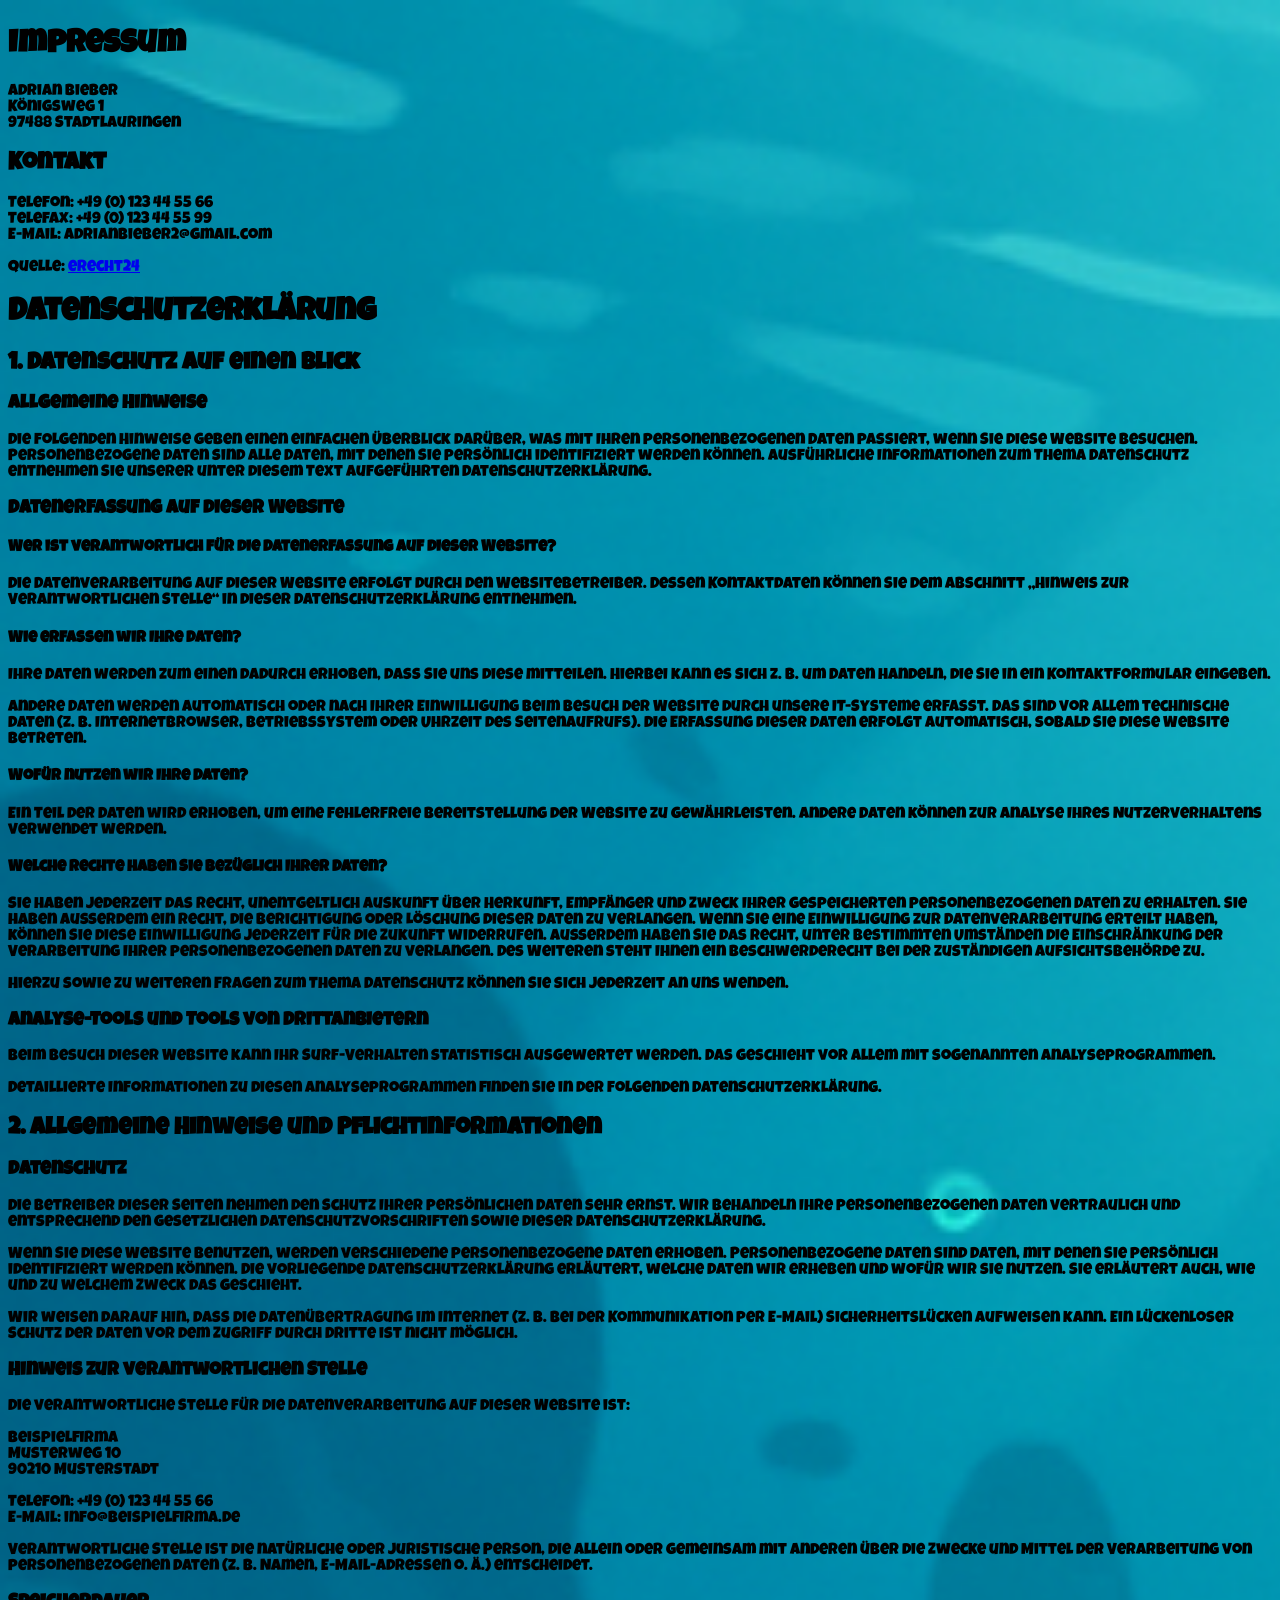
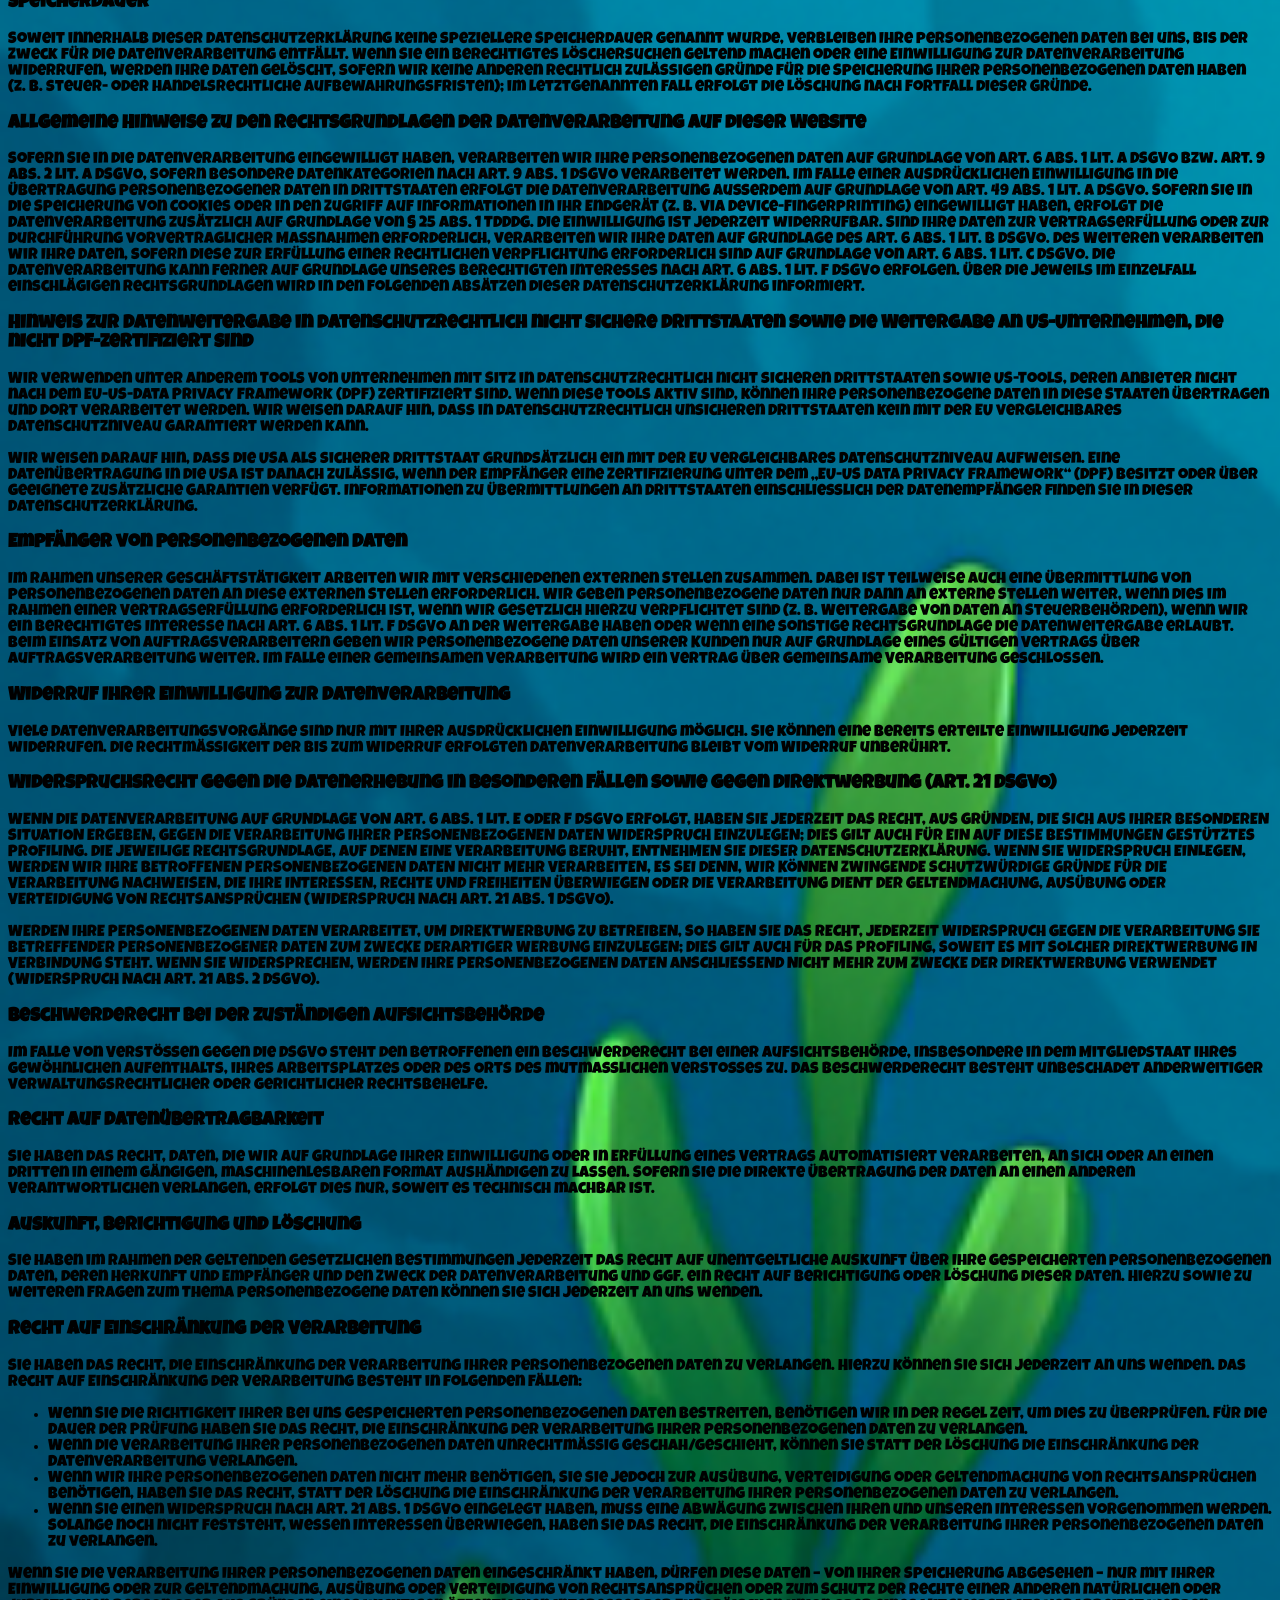
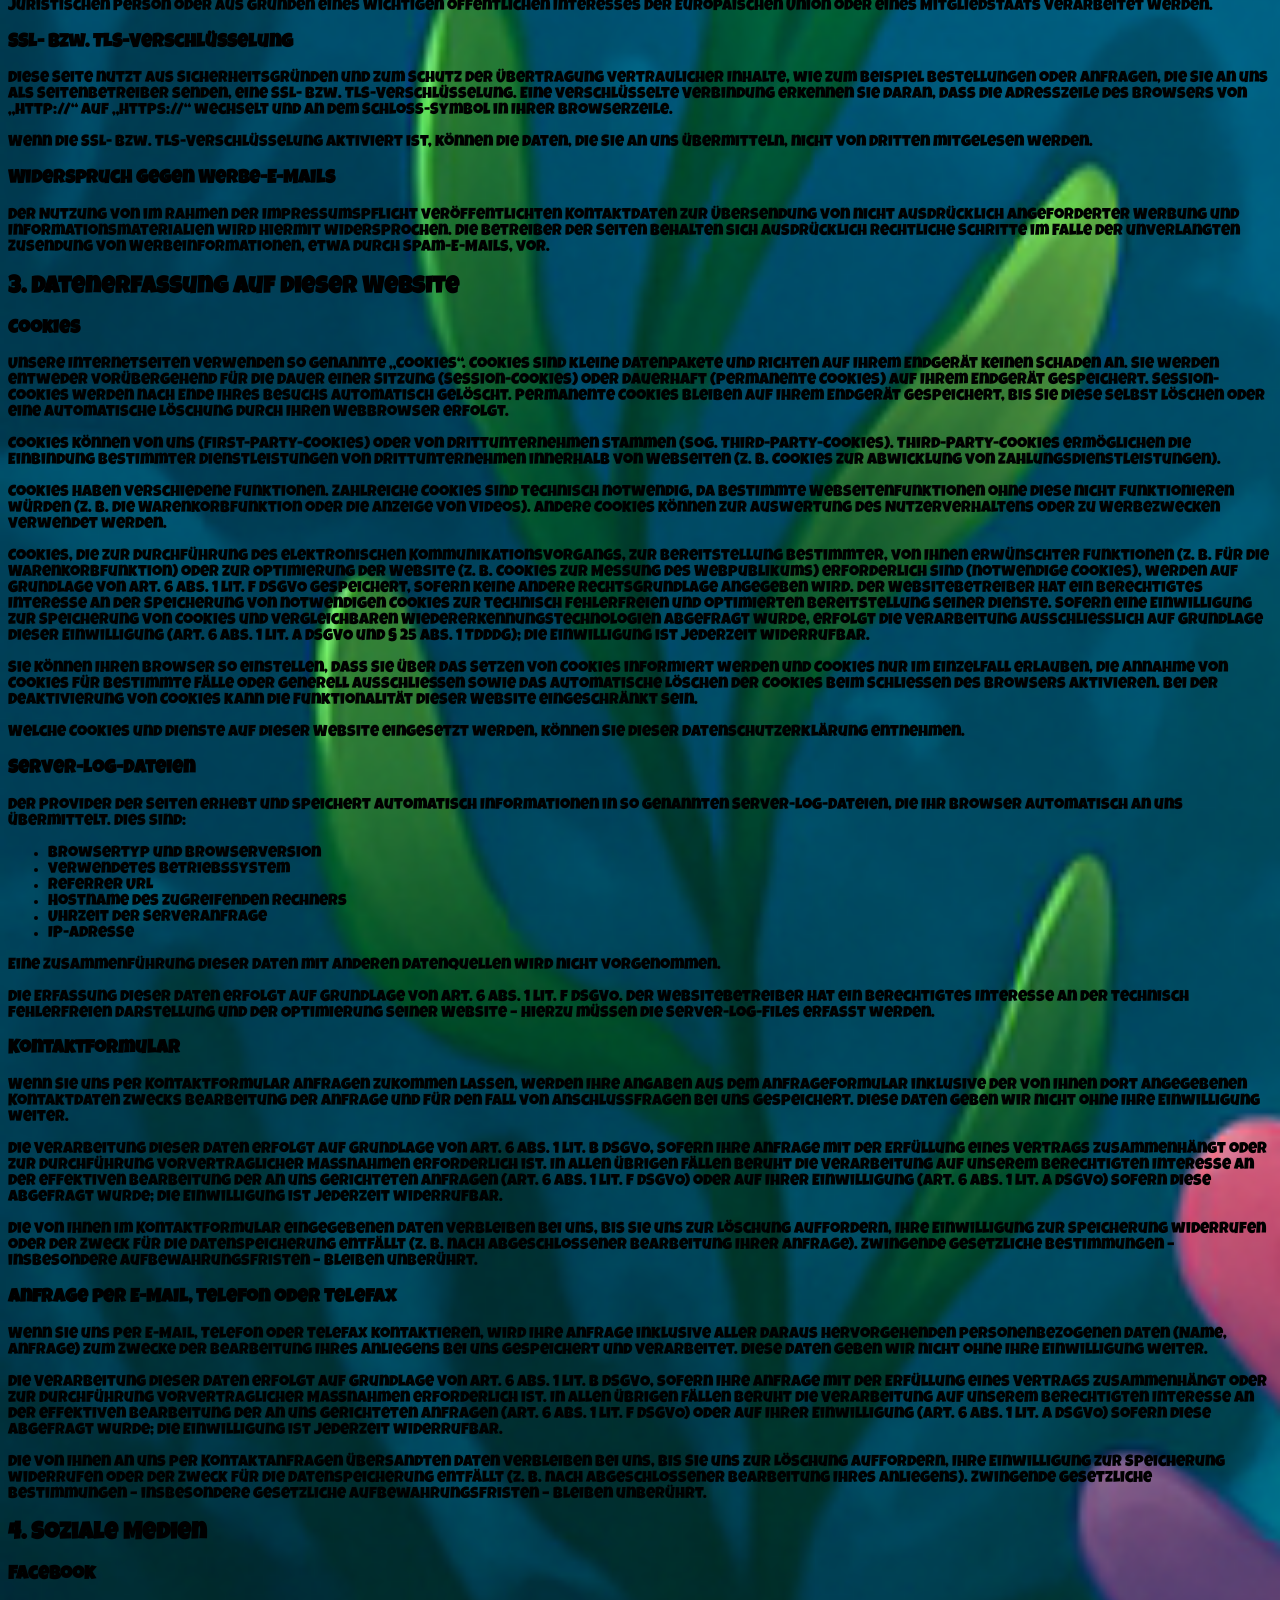
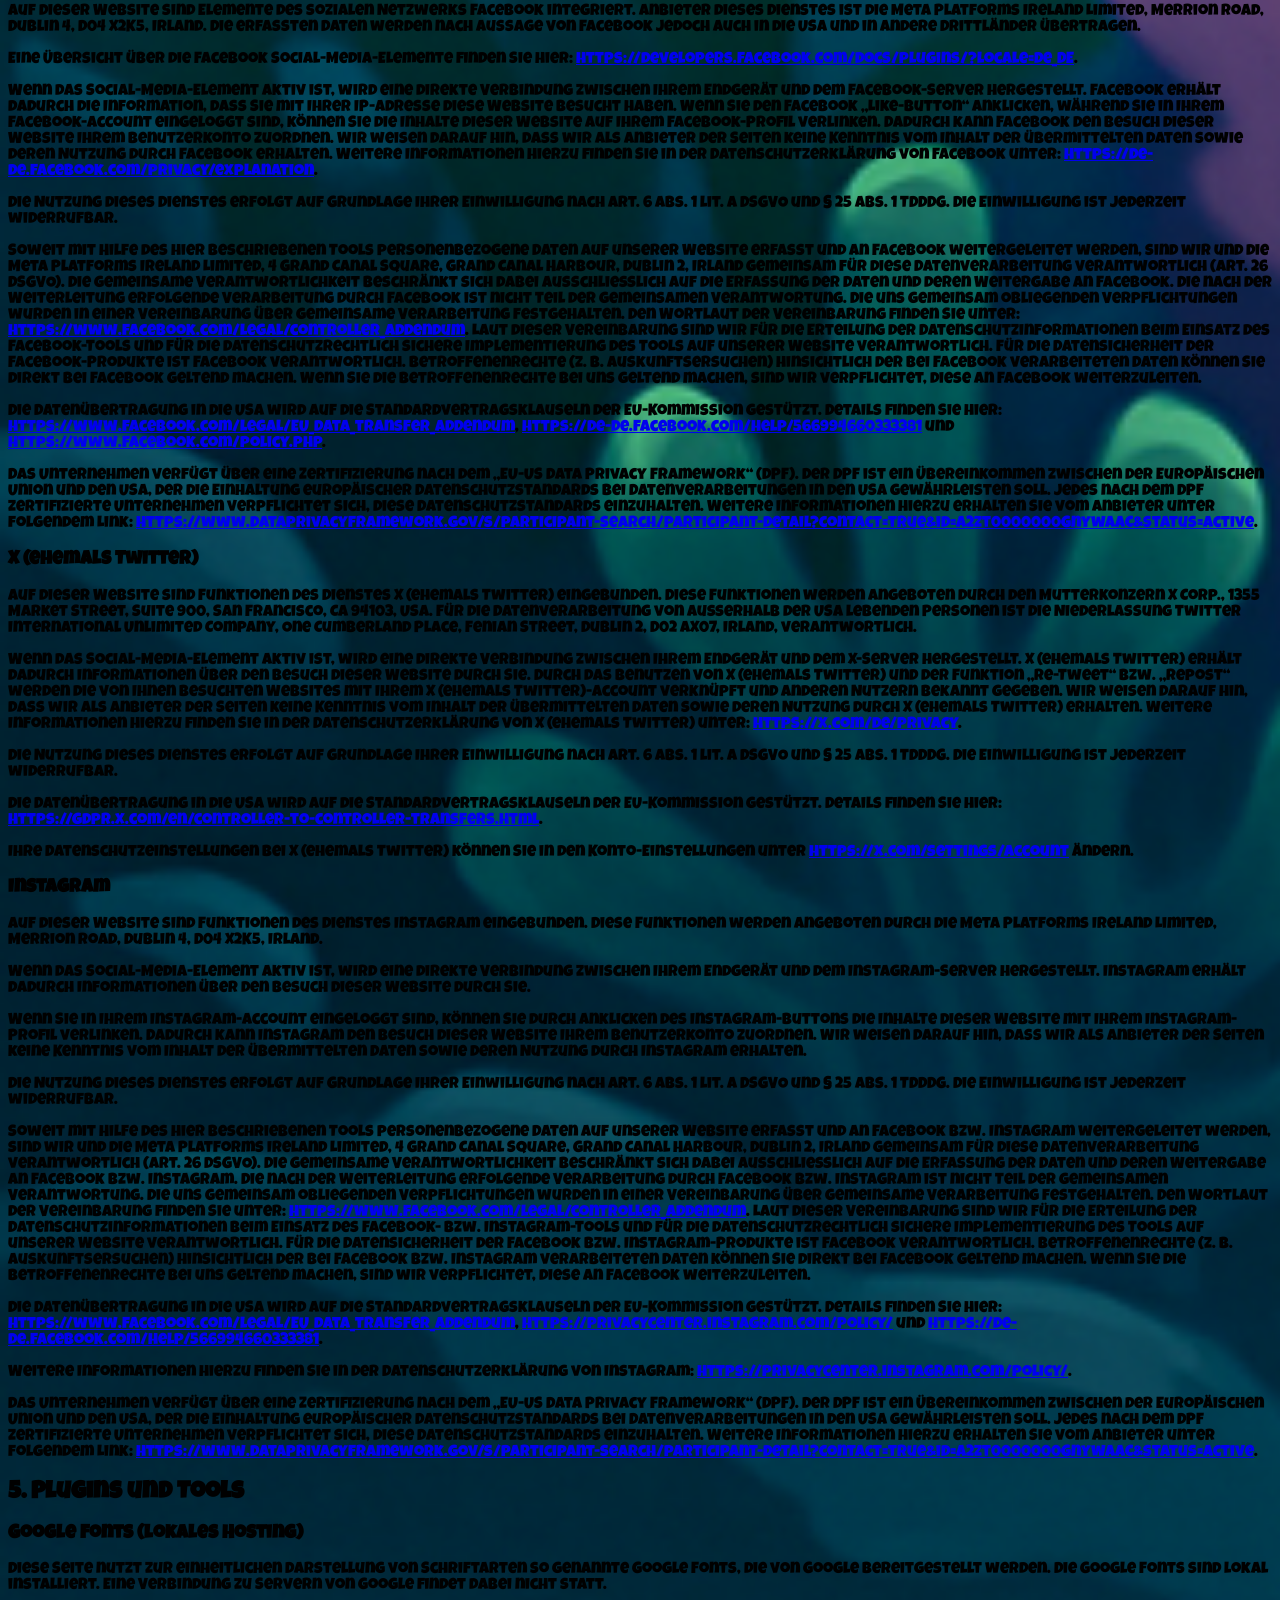
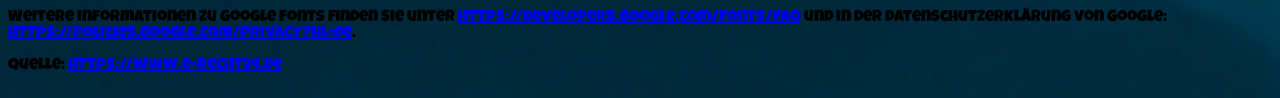
==== impressum.html @ 529569bd "Impressum" ====
<!DOCTYPE html>
<html lang="en">
<head>
    <link rel="stylesheet" href="style.css">
    <meta charset="UTF-8">
    <meta name="viewport" content="width=device-width, initial-scale=1.0">
    <title>Impressum</title>
</head>
<body>
    <main>

        <h1>Impressum</h1>
    
        <p>Adrian Bieber<br />
        Königsweg 1<br />
        97488 Stadtlauringen</p>
        
        <h2>Kontakt</h2>
        <p>Telefon: +49 (0) 123 44 55 66<br />
        Telefax: +49 (0) 123 44 55 99<br />
        E-Mail: adrianbieber2@gmail.com</p>
        
        <p>Quelle: <a href="https://www.e-recht24.de">eRecht24</a></p>
        
        
        <h1 id="Datenschutz">Datenschutz&shy;erkl&auml;rung</h1>
        <h2>1. Datenschutz auf einen Blick</h2>
        <h3>Allgemeine Hinweise</h3> <p>Die folgenden Hinweise geben einen einfachen &Uuml;berblick dar&uuml;ber, was mit Ihren personenbezogenen Daten passiert, wenn Sie diese Website besuchen. Personenbezogene Daten sind alle Daten, mit denen Sie pers&ouml;nlich identifiziert werden k&ouml;nnen. Ausf&uuml;hrliche Informationen zum Thema Datenschutz entnehmen Sie unserer unter diesem Text aufgef&uuml;hrten Datenschutzerkl&auml;rung.</p>
        <h3>Datenerfassung auf dieser Website</h3> <h4>Wer ist verantwortlich f&uuml;r die Datenerfassung auf dieser Website?</h4> <p>Die Datenverarbeitung auf dieser Website erfolgt durch den Websitebetreiber. Dessen Kontaktdaten k&ouml;nnen Sie dem Abschnitt &bdquo;Hinweis zur Verantwortlichen Stelle&ldquo; in dieser Datenschutzerkl&auml;rung entnehmen.</p> <h4>Wie erfassen wir Ihre Daten?</h4> <p>Ihre Daten werden zum einen dadurch erhoben, dass Sie uns diese mitteilen. Hierbei kann es sich z.&nbsp;B. um Daten handeln, die Sie in ein Kontaktformular eingeben.</p> <p>Andere Daten werden automatisch oder nach Ihrer Einwilligung beim Besuch der Website durch unsere IT-Systeme erfasst. Das sind vor allem technische Daten (z.&nbsp;B. Internetbrowser, Betriebssystem oder Uhrzeit des Seitenaufrufs). Die Erfassung dieser Daten erfolgt automatisch, sobald Sie diese Website betreten.</p> <h4>Wof&uuml;r nutzen wir Ihre Daten?</h4> <p>Ein Teil der Daten wird erhoben, um eine fehlerfreie Bereitstellung der Website zu gew&auml;hrleisten. Andere Daten k&ouml;nnen zur Analyse Ihres Nutzerverhaltens verwendet werden.</p> <h4>Welche Rechte haben Sie bez&uuml;glich Ihrer Daten?</h4> <p>Sie haben jederzeit das Recht, unentgeltlich Auskunft &uuml;ber Herkunft, Empf&auml;nger und Zweck Ihrer gespeicherten personenbezogenen Daten zu erhalten. Sie haben au&szlig;erdem ein Recht, die Berichtigung oder L&ouml;schung dieser Daten zu verlangen. Wenn Sie eine Einwilligung zur Datenverarbeitung erteilt haben, k&ouml;nnen Sie diese Einwilligung jederzeit f&uuml;r die Zukunft widerrufen. Au&szlig;erdem haben Sie das Recht, unter bestimmten Umst&auml;nden die Einschr&auml;nkung der Verarbeitung Ihrer personenbezogenen Daten zu verlangen. Des Weiteren steht Ihnen ein Beschwerderecht bei der zust&auml;ndigen Aufsichtsbeh&ouml;rde zu.</p> <p>Hierzu sowie zu weiteren Fragen zum Thema Datenschutz k&ouml;nnen Sie sich jederzeit an uns wenden.</p>
        <h3>Analyse-Tools und Tools von Dritt&shy;anbietern</h3> <p>Beim Besuch dieser Website kann Ihr Surf-Verhalten statistisch ausgewertet werden. Das geschieht vor allem mit sogenannten Analyseprogrammen.</p> <p>Detaillierte Informationen zu diesen Analyseprogrammen finden Sie in der folgenden Datenschutzerkl&auml;rung.</p>
        <h2>2. Allgemeine Hinweise und Pflicht&shy;informationen</h2>
        <h3>Datenschutz</h3> <p>Die Betreiber dieser Seiten nehmen den Schutz Ihrer pers&ouml;nlichen Daten sehr ernst. Wir behandeln Ihre personenbezogenen Daten vertraulich und entsprechend den gesetzlichen Datenschutzvorschriften sowie dieser Datenschutzerkl&auml;rung.</p> <p>Wenn Sie diese Website benutzen, werden verschiedene personenbezogene Daten erhoben. Personenbezogene Daten sind Daten, mit denen Sie pers&ouml;nlich identifiziert werden k&ouml;nnen. Die vorliegende Datenschutzerkl&auml;rung erl&auml;utert, welche Daten wir erheben und wof&uuml;r wir sie nutzen. Sie erl&auml;utert auch, wie und zu welchem Zweck das geschieht.</p> <p>Wir weisen darauf hin, dass die Daten&uuml;bertragung im Internet (z.&nbsp;B. bei der Kommunikation per E-Mail) Sicherheitsl&uuml;cken aufweisen kann. Ein l&uuml;ckenloser Schutz der Daten vor dem Zugriff durch Dritte ist nicht m&ouml;glich.</p>
        <h3>Hinweis zur verantwortlichen Stelle</h3> <p>Die verantwortliche Stelle f&uuml;r die Datenverarbeitung auf dieser Website ist:</p> <p>Beispielfirma<br />
        Musterweg 10<br />
        90210 Musterstadt</p>
        
        <p>Telefon: +49 (0) 123 44 55 66<br />
        E-Mail: info@beispielfirma.de</p>
         <p>Verantwortliche Stelle ist die nat&uuml;rliche oder juristische Person, die allein oder gemeinsam mit anderen &uuml;ber die Zwecke und Mittel der Verarbeitung von personenbezogenen Daten (z.&nbsp;B. Namen, E-Mail-Adressen o. &Auml;.) entscheidet.</p>
        
        <h3>Speicherdauer</h3> <p>Soweit innerhalb dieser Datenschutzerkl&auml;rung keine speziellere Speicherdauer genannt wurde, verbleiben Ihre personenbezogenen Daten bei uns, bis der Zweck f&uuml;r die Datenverarbeitung entf&auml;llt. Wenn Sie ein berechtigtes L&ouml;schersuchen geltend machen oder eine Einwilligung zur Datenverarbeitung widerrufen, werden Ihre Daten gel&ouml;scht, sofern wir keine anderen rechtlich zul&auml;ssigen Gr&uuml;nde f&uuml;r die Speicherung Ihrer personenbezogenen Daten haben (z.&nbsp;B. steuer- oder handelsrechtliche Aufbewahrungsfristen); im letztgenannten Fall erfolgt die L&ouml;schung nach Fortfall dieser Gr&uuml;nde.</p>
        <h3>Allgemeine Hinweise zu den Rechtsgrundlagen der Datenverarbeitung auf dieser Website</h3> <p>Sofern Sie in die Datenverarbeitung eingewilligt haben, verarbeiten wir Ihre personenbezogenen Daten auf Grundlage von Art. 6 Abs. 1 lit. a DSGVO bzw. Art. 9 Abs. 2 lit. a DSGVO, sofern besondere Datenkategorien nach Art. 9 Abs. 1 DSGVO verarbeitet werden. Im Falle einer ausdr&uuml;cklichen Einwilligung in die &Uuml;bertragung personenbezogener Daten in Drittstaaten erfolgt die Datenverarbeitung au&szlig;erdem auf Grundlage von Art. 49 Abs. 1 lit. a DSGVO. Sofern Sie in die Speicherung von Cookies oder in den Zugriff auf Informationen in Ihr Endger&auml;t (z.&nbsp;B. via Device-Fingerprinting) eingewilligt haben, erfolgt die Datenverarbeitung zus&auml;tzlich auf Grundlage von &sect; 25 Abs. 1 TDDDG. Die Einwilligung ist jederzeit widerrufbar. Sind Ihre Daten zur Vertragserf&uuml;llung oder zur Durchf&uuml;hrung vorvertraglicher Ma&szlig;nahmen erforderlich, verarbeiten wir Ihre Daten auf Grundlage des Art. 6 Abs. 1 lit. b DSGVO. Des Weiteren verarbeiten wir Ihre Daten, sofern diese zur Erf&uuml;llung einer rechtlichen Verpflichtung erforderlich sind auf Grundlage von Art. 6 Abs. 1 lit. c DSGVO. Die Datenverarbeitung kann ferner auf Grundlage unseres berechtigten Interesses nach Art. 6 Abs. 1 lit. f DSGVO erfolgen. &Uuml;ber die jeweils im Einzelfall einschl&auml;gigen Rechtsgrundlagen wird in den folgenden Abs&auml;tzen dieser Datenschutzerkl&auml;rung informiert.</p>
        <h3>Hinweis zur Datenweitergabe in datenschutzrechtlich nicht sichere Drittstaaten sowie die Weitergabe an US-Unternehmen, die nicht DPF-zertifiziert sind</h3> <p>Wir verwenden unter anderem Tools von Unternehmen mit Sitz in datenschutzrechtlich nicht sicheren Drittstaaten sowie US-Tools, deren Anbieter nicht nach dem EU-US-Data Privacy Framework (DPF) zertifiziert sind. Wenn diese Tools aktiv sind, k&ouml;nnen Ihre personenbezogene Daten in diese Staaten &uuml;bertragen und dort verarbeitet werden. Wir weisen darauf hin, dass in datenschutzrechtlich unsicheren Drittstaaten kein mit der EU vergleichbares Datenschutzniveau garantiert werden kann.</p> <p>Wir weisen darauf hin, dass die USA als sicherer Drittstaat grunds&auml;tzlich ein mit der EU vergleichbares Datenschutzniveau aufweisen. Eine Daten&uuml;bertragung in die USA ist danach zul&auml;ssig, wenn der Empf&auml;nger eine Zertifizierung unter dem &bdquo;EU-US Data Privacy Framework&ldquo; (DPF) besitzt oder &uuml;ber geeignete zus&auml;tzliche Garantien verf&uuml;gt. Informationen zu &Uuml;bermittlungen an Drittstaaten einschlie&szlig;lich der Datenempf&auml;nger finden Sie in dieser Datenschutzerkl&auml;rung.</p><h3>Empfänger von personenbezogenen Daten</h3> <p>Im Rahmen unserer Gesch&auml;ftst&auml;tigkeit arbeiten wir mit verschiedenen externen Stellen zusammen. Dabei ist teilweise auch eine &Uuml;bermittlung von personenbezogenen Daten an diese externen Stellen erforderlich. Wir geben personenbezogene Daten nur dann an externe Stellen weiter, wenn dies im Rahmen einer Vertragserf&uuml;llung erforderlich ist, wenn wir gesetzlich hierzu verpflichtet sind (z.&nbsp;B. Weitergabe von Daten an Steuerbeh&ouml;rden), wenn wir ein berechtigtes Interesse nach Art. 6 Abs. 1 lit. f DSGVO an der Weitergabe haben oder wenn eine sonstige Rechtsgrundlage die Datenweitergabe erlaubt. Beim Einsatz von Auftragsverarbeitern geben wir personenbezogene Daten unserer Kunden nur auf Grundlage eines g&uuml;ltigen Vertrags &uuml;ber Auftragsverarbeitung weiter. Im Falle einer gemeinsamen Verarbeitung wird ein Vertrag &uuml;ber gemeinsame Verarbeitung geschlossen.</p>
        <h3>Widerruf Ihrer Einwilligung zur Datenverarbeitung</h3> <p>Viele Datenverarbeitungsvorg&auml;nge sind nur mit Ihrer ausdr&uuml;cklichen Einwilligung m&ouml;glich. Sie k&ouml;nnen eine bereits erteilte Einwilligung jederzeit widerrufen. Die Rechtm&auml;&szlig;igkeit der bis zum Widerruf erfolgten Datenverarbeitung bleibt vom Widerruf unber&uuml;hrt.</p>
        <h3>Widerspruchsrecht gegen die Datenerhebung in besonderen F&auml;llen sowie gegen Direktwerbung (Art. 21 DSGVO)</h3> <p>WENN DIE DATENVERARBEITUNG AUF GRUNDLAGE VON ART. 6 ABS. 1 LIT. E ODER F DSGVO ERFOLGT, HABEN SIE JEDERZEIT DAS RECHT, AUS GR&Uuml;NDEN, DIE SICH AUS IHRER BESONDEREN SITUATION ERGEBEN, GEGEN DIE VERARBEITUNG IHRER PERSONENBEZOGENEN DATEN WIDERSPRUCH EINZULEGEN; DIES GILT AUCH F&Uuml;R EIN AUF DIESE BESTIMMUNGEN GEST&Uuml;TZTES PROFILING. DIE JEWEILIGE RECHTSGRUNDLAGE, AUF DENEN EINE VERARBEITUNG BERUHT, ENTNEHMEN SIE DIESER DATENSCHUTZERKL&Auml;RUNG. WENN SIE WIDERSPRUCH EINLEGEN, WERDEN WIR IHRE BETROFFENEN PERSONENBEZOGENEN DATEN NICHT MEHR VERARBEITEN, ES SEI DENN, WIR K&Ouml;NNEN ZWINGENDE SCHUTZW&Uuml;RDIGE GR&Uuml;NDE F&Uuml;R DIE VERARBEITUNG NACHWEISEN, DIE IHRE INTERESSEN, RECHTE UND FREIHEITEN &Uuml;BERWIEGEN ODER DIE VERARBEITUNG DIENT DER GELTENDMACHUNG, AUS&Uuml;BUNG ODER VERTEIDIGUNG VON RECHTSANSPR&Uuml;CHEN (WIDERSPRUCH NACH ART. 21 ABS. 1 DSGVO).</p> <p>WERDEN IHRE PERSONENBEZOGENEN DATEN VERARBEITET, UM DIREKTWERBUNG ZU BETREIBEN, SO HABEN SIE DAS RECHT, JEDERZEIT WIDERSPRUCH GEGEN DIE VERARBEITUNG SIE BETREFFENDER PERSONENBEZOGENER DATEN ZUM ZWECKE DERARTIGER WERBUNG EINZULEGEN; DIES GILT AUCH F&Uuml;R DAS PROFILING, SOWEIT ES MIT SOLCHER DIREKTWERBUNG IN VERBINDUNG STEHT. WENN SIE WIDERSPRECHEN, WERDEN IHRE PERSONENBEZOGENEN DATEN ANSCHLIESSEND NICHT MEHR ZUM ZWECKE DER DIREKTWERBUNG VERWENDET (WIDERSPRUCH NACH ART. 21 ABS. 2 DSGVO).</p>
        <h3>Beschwerde&shy;recht bei der zust&auml;ndigen Aufsichts&shy;beh&ouml;rde</h3> <p>Im Falle von Verst&ouml;&szlig;en gegen die DSGVO steht den Betroffenen ein Beschwerderecht bei einer Aufsichtsbeh&ouml;rde, insbesondere in dem Mitgliedstaat ihres gew&ouml;hnlichen Aufenthalts, ihres Arbeitsplatzes oder des Orts des mutma&szlig;lichen Versto&szlig;es zu. Das Beschwerderecht besteht unbeschadet anderweitiger verwaltungsrechtlicher oder gerichtlicher Rechtsbehelfe.</p>
        <h3>Recht auf Daten&shy;&uuml;bertrag&shy;barkeit</h3> <p>Sie haben das Recht, Daten, die wir auf Grundlage Ihrer Einwilligung oder in Erf&uuml;llung eines Vertrags automatisiert verarbeiten, an sich oder an einen Dritten in einem g&auml;ngigen, maschinenlesbaren Format aush&auml;ndigen zu lassen. Sofern Sie die direkte &Uuml;bertragung der Daten an einen anderen Verantwortlichen verlangen, erfolgt dies nur, soweit es technisch machbar ist.</p>
        <h3>Auskunft, Berichtigung und L&ouml;schung</h3> <p>Sie haben im Rahmen der geltenden gesetzlichen Bestimmungen jederzeit das Recht auf unentgeltliche Auskunft &uuml;ber Ihre gespeicherten personenbezogenen Daten, deren Herkunft und Empf&auml;nger und den Zweck der Datenverarbeitung und ggf. ein Recht auf Berichtigung oder L&ouml;schung dieser Daten. Hierzu sowie zu weiteren Fragen zum Thema personenbezogene Daten k&ouml;nnen Sie sich jederzeit an uns wenden.</p>
        <h3>Recht auf Einschr&auml;nkung der Verarbeitung</h3> <p>Sie haben das Recht, die Einschr&auml;nkung der Verarbeitung Ihrer personenbezogenen Daten zu verlangen. Hierzu k&ouml;nnen Sie sich jederzeit an uns wenden. Das Recht auf Einschr&auml;nkung der Verarbeitung besteht in folgenden F&auml;llen:</p> <ul> <li>Wenn Sie die Richtigkeit Ihrer bei uns gespeicherten personenbezogenen Daten bestreiten, ben&ouml;tigen wir in der Regel Zeit, um dies zu &uuml;berpr&uuml;fen. F&uuml;r die Dauer der Pr&uuml;fung haben Sie das Recht, die Einschr&auml;nkung der Verarbeitung Ihrer personenbezogenen Daten zu verlangen.</li> <li>Wenn die Verarbeitung Ihrer personenbezogenen Daten unrechtm&auml;&szlig;ig geschah/geschieht, k&ouml;nnen Sie statt der L&ouml;schung die Einschr&auml;nkung der Datenverarbeitung verlangen.</li> <li>Wenn wir Ihre personenbezogenen Daten nicht mehr ben&ouml;tigen, Sie sie jedoch zur Aus&uuml;bung, Verteidigung oder Geltendmachung von Rechtsanspr&uuml;chen ben&ouml;tigen, haben Sie das Recht, statt der L&ouml;schung die Einschr&auml;nkung der Verarbeitung Ihrer personenbezogenen Daten zu verlangen.</li> <li>Wenn Sie einen Widerspruch nach Art. 21 Abs. 1 DSGVO eingelegt haben, muss eine Abw&auml;gung zwischen Ihren und unseren Interessen vorgenommen werden. Solange noch nicht feststeht, wessen Interessen &uuml;berwiegen, haben Sie das Recht, die Einschr&auml;nkung der Verarbeitung Ihrer personenbezogenen Daten zu verlangen.</li> </ul> <p>Wenn Sie die Verarbeitung Ihrer personenbezogenen Daten eingeschr&auml;nkt haben, d&uuml;rfen diese Daten &ndash; von ihrer Speicherung abgesehen &ndash; nur mit Ihrer Einwilligung oder zur Geltendmachung, Aus&uuml;bung oder Verteidigung von Rechtsanspr&uuml;chen oder zum Schutz der Rechte einer anderen nat&uuml;rlichen oder juristischen Person oder aus Gr&uuml;nden eines wichtigen &ouml;ffentlichen Interesses der Europ&auml;ischen Union oder eines Mitgliedstaats verarbeitet werden.</p>
        <h3>SSL- bzw. TLS-Verschl&uuml;sselung</h3> <p>Diese Seite nutzt aus Sicherheitsgr&uuml;nden und zum Schutz der &Uuml;bertragung vertraulicher Inhalte, wie zum Beispiel Bestellungen oder Anfragen, die Sie an uns als Seitenbetreiber senden, eine SSL- bzw. TLS-Verschl&uuml;sselung. Eine verschl&uuml;sselte Verbindung erkennen Sie daran, dass die Adresszeile des Browsers von &bdquo;http://&ldquo; auf &bdquo;https://&ldquo; wechselt und an dem Schloss-Symbol in Ihrer Browserzeile.</p> <p>Wenn die SSL- bzw. TLS-Verschl&uuml;sselung aktiviert ist, k&ouml;nnen die Daten, die Sie an uns &uuml;bermitteln, nicht von Dritten mitgelesen werden.</p>
        <h3>Widerspruch gegen Werbe-E-Mails</h3> <p>Der Nutzung von im Rahmen der Impressumspflicht ver&ouml;ffentlichten Kontaktdaten zur &Uuml;bersendung von nicht ausdr&uuml;cklich angeforderter Werbung und Informationsmaterialien wird hiermit widersprochen. Die Betreiber der Seiten behalten sich ausdr&uuml;cklich rechtliche Schritte im Falle der unverlangten Zusendung von Werbeinformationen, etwa durch Spam-E-Mails, vor.</p>
        <h2>3. Datenerfassung auf dieser Website</h2>
        <h3>Cookies</h3> <p>Unsere Internetseiten verwenden so genannte &bdquo;Cookies&ldquo;. Cookies sind kleine Datenpakete und richten auf Ihrem Endger&auml;t keinen Schaden an. Sie werden entweder vor&uuml;bergehend f&uuml;r die Dauer einer Sitzung (Session-Cookies) oder dauerhaft (permanente Cookies) auf Ihrem Endger&auml;t gespeichert. Session-Cookies werden nach Ende Ihres Besuchs automatisch gel&ouml;scht. Permanente Cookies bleiben auf Ihrem Endger&auml;t gespeichert, bis Sie diese selbst l&ouml;schen oder eine automatische L&ouml;schung durch Ihren Webbrowser erfolgt.</p> <p>Cookies k&ouml;nnen von uns (First-Party-Cookies) oder von Drittunternehmen stammen (sog. Third-Party-Cookies). Third-Party-Cookies erm&ouml;glichen die Einbindung bestimmter Dienstleistungen von Drittunternehmen innerhalb von Webseiten (z.&nbsp;B. Cookies zur Abwicklung von Zahlungsdienstleistungen).</p> <p>Cookies haben verschiedene Funktionen. Zahlreiche Cookies sind technisch notwendig, da bestimmte Webseitenfunktionen ohne diese nicht funktionieren w&uuml;rden (z.&nbsp;B. die Warenkorbfunktion oder die Anzeige von Videos). Andere Cookies k&ouml;nnen zur Auswertung des Nutzerverhaltens oder zu Werbezwecken verwendet werden.</p> <p>Cookies, die zur Durchf&uuml;hrung des elektronischen Kommunikationsvorgangs, zur Bereitstellung bestimmter, von Ihnen erw&uuml;nschter Funktionen (z.&nbsp;B. f&uuml;r die Warenkorbfunktion) oder zur Optimierung der Website (z.&nbsp;B. Cookies zur Messung des Webpublikums) erforderlich sind (notwendige Cookies), werden auf Grundlage von Art. 6 Abs. 1 lit. f DSGVO gespeichert, sofern keine andere Rechtsgrundlage angegeben wird. Der Websitebetreiber hat ein berechtigtes Interesse an der Speicherung von notwendigen Cookies zur technisch fehlerfreien und optimierten Bereitstellung seiner Dienste. Sofern eine Einwilligung zur Speicherung von Cookies und vergleichbaren Wiedererkennungstechnologien abgefragt wurde, erfolgt die Verarbeitung ausschlie&szlig;lich auf Grundlage dieser Einwilligung (Art. 6 Abs. 1 lit. a DSGVO und &sect; 25 Abs. 1 TDDDG); die Einwilligung ist jederzeit widerrufbar.</p> <p>Sie k&ouml;nnen Ihren Browser so einstellen, dass Sie &uuml;ber das Setzen von Cookies informiert werden und Cookies nur im Einzelfall erlauben, die Annahme von Cookies f&uuml;r bestimmte F&auml;lle oder generell ausschlie&szlig;en sowie das automatische L&ouml;schen der Cookies beim Schlie&szlig;en des Browsers aktivieren. Bei der Deaktivierung von Cookies kann die Funktionalit&auml;t dieser Website eingeschr&auml;nkt sein.</p> <p>Welche Cookies und Dienste auf dieser Website eingesetzt werden, k&ouml;nnen Sie dieser Datenschutzerkl&auml;rung entnehmen.</p>
        <h3>Server-Log-Dateien</h3> <p>Der Provider der Seiten erhebt und speichert automatisch Informationen in so genannten Server-Log-Dateien, die Ihr Browser automatisch an uns &uuml;bermittelt. Dies sind:</p> <ul> <li>Browsertyp und Browserversion</li> <li>verwendetes Betriebssystem</li> <li>Referrer URL</li> <li>Hostname des zugreifenden Rechners</li> <li>Uhrzeit der Serveranfrage</li> <li>IP-Adresse</li> </ul> <p>Eine Zusammenf&uuml;hrung dieser Daten mit anderen Datenquellen wird nicht vorgenommen.</p> <p>Die Erfassung dieser Daten erfolgt auf Grundlage von Art. 6 Abs. 1 lit. f DSGVO. Der Websitebetreiber hat ein berechtigtes Interesse an der technisch fehlerfreien Darstellung und der Optimierung seiner Website &ndash; hierzu m&uuml;ssen die Server-Log-Files erfasst werden.</p>
        <h3>Kontaktformular</h3> <p>Wenn Sie uns per Kontaktformular Anfragen zukommen lassen, werden Ihre Angaben aus dem Anfrageformular inklusive der von Ihnen dort angegebenen Kontaktdaten zwecks Bearbeitung der Anfrage und f&uuml;r den Fall von Anschlussfragen bei uns gespeichert. Diese Daten geben wir nicht ohne Ihre Einwilligung weiter.</p> <p>Die Verarbeitung dieser Daten erfolgt auf Grundlage von Art. 6 Abs. 1 lit. b DSGVO, sofern Ihre Anfrage mit der Erf&uuml;llung eines Vertrags zusammenh&auml;ngt oder zur Durchf&uuml;hrung vorvertraglicher Ma&szlig;nahmen erforderlich ist. In allen &uuml;brigen F&auml;llen beruht die Verarbeitung auf unserem berechtigten Interesse an der effektiven Bearbeitung der an uns gerichteten Anfragen (Art. 6 Abs. 1 lit. f DSGVO) oder auf Ihrer Einwilligung (Art. 6 Abs. 1 lit. a DSGVO) sofern diese abgefragt wurde; die Einwilligung ist jederzeit widerrufbar.</p> <p>Die von Ihnen im Kontaktformular eingegebenen Daten verbleiben bei uns, bis Sie uns zur L&ouml;schung auffordern, Ihre Einwilligung zur Speicherung widerrufen oder der Zweck f&uuml;r die Datenspeicherung entf&auml;llt (z.&nbsp;B. nach abgeschlossener Bearbeitung Ihrer Anfrage). Zwingende gesetzliche Bestimmungen &ndash; insbesondere Aufbewahrungsfristen &ndash; bleiben unber&uuml;hrt.</p>
        <h3>Anfrage per E-Mail, Telefon oder Telefax</h3> <p>Wenn Sie uns per E-Mail, Telefon oder Telefax kontaktieren, wird Ihre Anfrage inklusive aller daraus hervorgehenden personenbezogenen Daten (Name, Anfrage) zum Zwecke der Bearbeitung Ihres Anliegens bei uns gespeichert und verarbeitet. Diese Daten geben wir nicht ohne Ihre Einwilligung weiter.</p> <p>Die Verarbeitung dieser Daten erfolgt auf Grundlage von Art. 6 Abs. 1 lit. b DSGVO, sofern Ihre Anfrage mit der Erf&uuml;llung eines Vertrags zusammenh&auml;ngt oder zur Durchf&uuml;hrung vorvertraglicher Ma&szlig;nahmen erforderlich ist. In allen &uuml;brigen F&auml;llen beruht die Verarbeitung auf unserem berechtigten Interesse an der effektiven Bearbeitung der an uns gerichteten Anfragen (Art. 6 Abs. 1 lit. f DSGVO) oder auf Ihrer Einwilligung (Art. 6 Abs. 1 lit. a DSGVO) sofern diese abgefragt wurde; die Einwilligung ist jederzeit widerrufbar.</p> <p>Die von Ihnen an uns per Kontaktanfragen &uuml;bersandten Daten verbleiben bei uns, bis Sie uns zur L&ouml;schung auffordern, Ihre Einwilligung zur Speicherung widerrufen oder der Zweck f&uuml;r die Datenspeicherung entf&auml;llt (z.&nbsp;B. nach abgeschlossener Bearbeitung Ihres Anliegens). Zwingende gesetzliche Bestimmungen &ndash; insbesondere gesetzliche Aufbewahrungsfristen &ndash; bleiben unber&uuml;hrt.</p>
        <h2>4. Soziale Medien</h2>
        <h3>Facebook</h3> <p>Auf dieser Website sind Elemente des sozialen Netzwerks Facebook integriert. Anbieter dieses Dienstes ist die Meta Platforms Ireland Limited, Merrion Road, Dublin 4, D04 X2K5, Irland. Die erfassten Daten werden nach Aussage von Facebook jedoch auch in die USA und in andere Drittl&auml;nder &uuml;bertragen.</p> <p>Eine &Uuml;bersicht &uuml;ber die Facebook Social-Media-Elemente finden Sie hier: <a href="https://developers.facebook.com/docs/plugins/?locale=de_DE" target="_blank" rel="noopener noreferrer">https://developers.facebook.com/docs/plugins/?locale=de_DE</a>.</p> <p>Wenn das Social-Media-Element aktiv ist, wird eine direkte Verbindung zwischen Ihrem Endger&auml;t und dem Facebook-Server hergestellt. Facebook erh&auml;lt dadurch die Information, dass Sie mit Ihrer IP-Adresse diese Website besucht haben. Wenn Sie den Facebook &bdquo;Like-Button&ldquo; anklicken, w&auml;hrend Sie in Ihrem Facebook-Account eingeloggt sind, k&ouml;nnen Sie die Inhalte dieser Website auf Ihrem Facebook-Profil verlinken. Dadurch kann Facebook den Besuch dieser Website Ihrem Benutzerkonto zuordnen. Wir weisen darauf hin, dass wir als Anbieter der Seiten keine Kenntnis vom Inhalt der &uuml;bermittelten Daten sowie deren Nutzung durch Facebook erhalten. Weitere Informationen hierzu finden Sie in der Datenschutzerkl&auml;rung von Facebook unter: <a href="https://de-de.facebook.com/privacy/explanation" target="_blank" rel="noopener noreferrer">https://de-de.facebook.com/privacy/explanation</a>.</p> <p>Die Nutzung dieses Dienstes erfolgt auf Grundlage Ihrer Einwilligung nach Art. 6 Abs. 1 lit. a DSGVO und &sect; 25 Abs. 1 TDDDG. Die Einwilligung ist jederzeit widerrufbar.</p> <p>Soweit mit Hilfe des hier beschriebenen Tools personenbezogene Daten auf unserer Website erfasst und an Facebook weitergeleitet werden, sind wir und die Meta Platforms Ireland Limited, 4 Grand Canal Square, Grand Canal Harbour, Dublin 2, Irland gemeinsam f&uuml;r diese Datenverarbeitung verantwortlich (Art. 26 DSGVO). Die gemeinsame Verantwortlichkeit beschr&auml;nkt sich dabei ausschlie&szlig;lich auf die Erfassung der Daten und deren Weitergabe an Facebook. Die nach der Weiterleitung erfolgende Verarbeitung durch Facebook ist nicht Teil der gemeinsamen Verantwortung. Die uns gemeinsam obliegenden Verpflichtungen wurden in einer Vereinbarung &uuml;ber gemeinsame Verarbeitung festgehalten. Den Wortlaut der Vereinbarung finden Sie unter: <a href="https://www.facebook.com/legal/controller_addendum" target="_blank" rel="noopener noreferrer">https://www.facebook.com/legal/controller_addendum</a>. Laut dieser Vereinbarung sind wir f&uuml;r die Erteilung der Datenschutzinformationen beim Einsatz des Facebook-Tools und f&uuml;r die datenschutzrechtlich sichere Implementierung des Tools auf unserer Website verantwortlich. F&uuml;r die Datensicherheit der Facebook-Produkte ist Facebook verantwortlich. Betroffenenrechte (z.&nbsp;B. Auskunftsersuchen) hinsichtlich der bei Facebook verarbeiteten Daten k&ouml;nnen Sie direkt bei Facebook geltend machen. Wenn Sie die Betroffenenrechte bei uns geltend machen, sind wir verpflichtet, diese an Facebook weiterzuleiten.</p> <p>Die Daten&uuml;bertragung in die USA wird auf die Standardvertragsklauseln der EU-Kommission gest&uuml;tzt. Details finden Sie hier: <a href="https://www.facebook.com/legal/EU_data_transfer_addendum" target="_blank" rel="noopener noreferrer">https://www.facebook.com/legal/EU_data_transfer_addendum</a>, <a href="https://de-de.facebook.com/help/566994660333381" target="_blank" rel="noopener noreferrer">https://de-de.facebook.com/help/566994660333381</a> und <a href="https://www.facebook.com/policy.php" target="_blank" rel="noopener noreferrer">https://www.facebook.com/policy.php</a>.</p>
        <p>Das Unternehmen verf&uuml;gt &uuml;ber eine Zertifizierung nach dem &bdquo;EU-US Data Privacy Framework&ldquo; (DPF). Der DPF ist ein &Uuml;bereinkommen zwischen der Europ&auml;ischen Union und den USA, der die Einhaltung europ&auml;ischer Datenschutzstandards bei Datenverarbeitungen in den USA gew&auml;hrleisten soll. Jedes nach dem DPF zertifizierte Unternehmen verpflichtet sich, diese Datenschutzstandards einzuhalten. Weitere Informationen hierzu erhalten Sie vom Anbieter unter folgendem Link: <a href="https://www.dataprivacyframework.gov/s/participant-search/participant-detail?contact=true&id=a2zt0000000GnywAAC&status=Active" target="_blank" rel="noopener noreferrer">https://www.dataprivacyframework.gov/s/participant-search/participant-detail?contact=true&id=a2zt0000000GnywAAC&status=Active</a>.</p>
        <h3>X (ehemals Twitter)</h3> <p>Auf dieser Website sind Funktionen des Dienstes X (ehemals Twitter) eingebunden. Diese Funktionen werden angeboten durch den Mutterkonzern X Corp., 1355 Market Street, Suite 900, San Francisco, CA 94103, USA. F&uuml;r die Datenverarbeitung von au&szlig;erhalb der USA lebenden Personen ist die Niederlassung Twitter International Unlimited Company, One Cumberland Place, Fenian Street, Dublin 2, D02 AX07, Irland, verantwortlich.</p> <p>Wenn das Social-Media-Element aktiv ist, wird eine direkte Verbindung zwischen Ihrem Endger&auml;t und dem X-Server hergestellt. X (ehemals Twitter) erh&auml;lt dadurch Informationen &uuml;ber den Besuch dieser Website durch Sie. Durch das Benutzen von X (ehemals Twitter) und der Funktion &bdquo;Re-Tweet&ldquo; bzw. &bdquo;Repost&ldquo; werden die von Ihnen besuchten Websites mit Ihrem X (ehemals Twitter)-Account verkn&uuml;pft und anderen Nutzern bekannt gegeben. Wir weisen darauf hin, dass wir als Anbieter der Seiten keine Kenntnis vom Inhalt der &uuml;bermittelten Daten sowie deren Nutzung durch X (ehemals Twitter) erhalten. Weitere Informationen hierzu finden Sie in der Datenschutzerkl&auml;rung von X (ehemals Twitter) unter: <a href="https://x.com/de/privacy" target="_blank" rel="noopener noreferrer">https://x.com/de/privacy</a>.</p> <p>Die Nutzung dieses Dienstes erfolgt auf Grundlage Ihrer Einwilligung nach Art. 6 Abs. 1 lit. a DSGVO und &sect; 25 Abs. 1 TDDDG. Die Einwilligung ist jederzeit widerrufbar.</p> <p>Die Daten&uuml;bertragung in die USA wird auf die Standardvertragsklauseln der EU-Kommission gest&uuml;tzt. Details finden Sie hier: <a href="https://gdpr.x.com/en/controller-to-controller-transfers.html" target="_blank" rel="noopener noreferrer">https://gdpr.x.com/en/controller-to-controller-transfers.html</a>.</p> <p>Ihre Datenschutzeinstellungen bei X (ehemals Twitter) k&ouml;nnen Sie in den Konto-Einstellungen unter <a href="https://x.com/settings/account" target="_blank" rel="noopener noreferrer">https://x.com/settings/account</a> &auml;ndern.</p>
        
        <h3>Instagram</h3> <p>Auf dieser Website sind Funktionen des Dienstes Instagram eingebunden. Diese Funktionen werden angeboten durch die Meta Platforms Ireland Limited, Merrion Road, Dublin 4, D04 X2K5, Irland.</p> <p>Wenn das Social-Media-Element aktiv ist, wird eine direkte Verbindung zwischen Ihrem Endger&auml;t und dem Instagram-Server hergestellt. Instagram erh&auml;lt dadurch Informationen &uuml;ber den Besuch dieser Website durch Sie.</p> <p>Wenn Sie in Ihrem Instagram-Account eingeloggt sind, k&ouml;nnen Sie durch Anklicken des Instagram-Buttons die Inhalte dieser Website mit Ihrem Instagram-Profil verlinken. Dadurch kann Instagram den Besuch dieser Website Ihrem Benutzerkonto zuordnen. Wir weisen darauf hin, dass wir als Anbieter der Seiten keine Kenntnis vom Inhalt der &uuml;bermittelten Daten sowie deren Nutzung durch Instagram erhalten.</p> <p>Die Nutzung dieses Dienstes erfolgt auf Grundlage Ihrer Einwilligung nach Art. 6 Abs. 1 lit. a DSGVO und &sect; 25 Abs. 1 TDDDG. Die Einwilligung ist jederzeit widerrufbar.</p> <p>Soweit mit Hilfe des hier beschriebenen Tools personenbezogene Daten auf unserer Website erfasst und an Facebook bzw. Instagram weitergeleitet werden, sind wir und die Meta Platforms Ireland Limited, 4 Grand Canal Square, Grand Canal Harbour, Dublin 2, Irland gemeinsam f&uuml;r diese Datenverarbeitung verantwortlich (Art. 26 DSGVO). Die gemeinsame Verantwortlichkeit beschr&auml;nkt sich dabei ausschlie&szlig;lich auf die Erfassung der Daten und deren Weitergabe an Facebook bzw. Instagram. Die nach der Weiterleitung erfolgende Verarbeitung durch Facebook bzw. Instagram ist nicht Teil der gemeinsamen Verantwortung. Die uns gemeinsam obliegenden Verpflichtungen wurden in einer Vereinbarung &uuml;ber gemeinsame Verarbeitung festgehalten. Den Wortlaut der Vereinbarung finden Sie unter: <a href="https://www.facebook.com/legal/controller_addendum" target="_blank" rel="noopener noreferrer">https://www.facebook.com/legal/controller_addendum</a>. Laut dieser Vereinbarung sind wir f&uuml;r die Erteilung der Datenschutzinformationen beim Einsatz des Facebook- bzw. Instagram-Tools und f&uuml;r die datenschutzrechtlich sichere Implementierung des Tools auf unserer Website verantwortlich. F&uuml;r die Datensicherheit der Facebook bzw. Instagram-Produkte ist Facebook verantwortlich. Betroffenenrechte (z.&nbsp;B. Auskunftsersuchen) hinsichtlich der bei Facebook bzw. Instagram verarbeiteten Daten k&ouml;nnen Sie direkt bei Facebook geltend machen. Wenn Sie die Betroffenenrechte bei uns geltend machen, sind wir verpflichtet, diese an Facebook weiterzuleiten.</p> <p>Die Daten&uuml;bertragung in die USA wird auf die Standardvertragsklauseln der EU-Kommission gest&uuml;tzt. Details finden Sie hier: <a href="https://www.facebook.com/legal/EU_data_transfer_addendum" target="_blank" rel="noopener noreferrer">https://www.facebook.com/legal/EU_data_transfer_addendum</a>, <a href="https://privacycenter.instagram.com/policy/" target="_blank" rel="noopener noreferrer">https://privacycenter.instagram.com/policy/</a> und <a href="https://de-de.facebook.com/help/566994660333381" target="_blank" rel="noopener noreferrer">https://de-de.facebook.com/help/566994660333381</a>.</p> <p>Weitere Informationen hierzu finden Sie in der Datenschutzerkl&auml;rung von Instagram: <a href="https://privacycenter.instagram.com/policy/" target="_blank" rel="noopener noreferrer">https://privacycenter.instagram.com/policy/</a>.</p>
        <p>Das Unternehmen verf&uuml;gt &uuml;ber eine Zertifizierung nach dem &bdquo;EU-US Data Privacy Framework&ldquo; (DPF). Der DPF ist ein &Uuml;bereinkommen zwischen der Europ&auml;ischen Union und den USA, der die Einhaltung europ&auml;ischer Datenschutzstandards bei Datenverarbeitungen in den USA gew&auml;hrleisten soll. Jedes nach dem DPF zertifizierte Unternehmen verpflichtet sich, diese Datenschutzstandards einzuhalten. Weitere Informationen hierzu erhalten Sie vom Anbieter unter folgendem Link: <a href="https://www.dataprivacyframework.gov/s/participant-search/participant-detail?contact=true&id=a2zt0000000GnywAAC&status=Active" target="_blank" rel="noopener noreferrer">https://www.dataprivacyframework.gov/s/participant-search/participant-detail?contact=true&id=a2zt0000000GnywAAC&status=Active</a>.</p>
        <h2>5. Plugins und Tools</h2>
        <h3>Google Fonts (lokales Hosting)</h3> <p>Diese Seite nutzt zur einheitlichen Darstellung von Schriftarten so genannte Google Fonts, die von Google bereitgestellt werden. Die Google Fonts sind lokal installiert. Eine Verbindung zu Servern von Google findet dabei nicht statt.</p> <p>Weitere Informationen zu Google Fonts finden Sie unter <a href="https://developers.google.com/fonts/faq" target="_blank" rel="noopener noreferrer">https://developers.google.com/fonts/faq</a> und in der Datenschutzerkl&auml;rung von Google: <a href="https://policies.google.com/privacy?hl=de" target="_blank" rel="noopener noreferrer">https://policies.google.com/privacy?hl=de</a>.</p>
        <p>Quelle: <a href="https://www.e-recht24.de">https://www.e-recht24.de</a></p>
        
            </div>
    
    </main>
</body>
</html>
---- style.css ----
@font-face {
  font-family: "LuckiestGuy";
  src: url("img/5.Font/LuckiestGuy-Regular.ttf") format("truetype");
  font-weight: normal;
  font-style: normal;
}


body {
    display: flex;
    font-family: "LuckiestGuy";
    justify-content: center;
    align-items: center;
    flex-direction: column;
    background: url('img/3. Background/Backround.png') ;
    background-size: cover;
}
button {
    cursor: pointer;
}


canvas {
    background-color: black;
}


footer {
margin-top: 100px;
text-align: right;

}

/* Normale Größe im Layout */
#game-wrapper {
    width: 720px;
    height: 480px;
    background: #001b2e; /* optional */
  }
  
  /* Wenn im Vollbild → Wrapper füllt den Screen */
  #game-wrapper:fullscreen,
  #game-wrapper:-webkit-full-screen {
    width: 100vw;
    height: 100vh;
  }
  
  /* Canvas immer an Wrapper anpassen */
  #game-wrapper canvas {
    width: 100%;
    height: 100%;
    display: block;
    /* optional für Pixel-Optik: */
    image-rendering: pixelated;
  }
  

  .buttons {
    margin-top: 50px;
    display: flex;
    flex-direction: column;
    justify-content: center;
    align-items: center;
  }
  .buttons img {
    width: 300px;
  }

  .instructions-btn {
    margin-top: 30px;
    width: 200px;
    font-family: "LuckiestGuy";
    border-radius: 8px;
    height: 60px;
    background-color: yellow;
    color: rgb(27,20,100);
    font-weight: bold;
  }

  #modal-overlay {
    position: fixed;
    inset: 0; /* top, right, bottom, left = 0 */
    background: rgba(0, 0, 0, 0.5); /* Abdunkelung */
    display: none; /* wird per JS auf flex gesetzt */
    justify-content: center;
    align-items: center;
    z-index: 9999;
  }

  /* Sichtbar-Klasse */
  #modal-overlay.active {
    display: flex;
  }

  /* Das eigentliche Fenster */
  #modal-window {
    position: relative;
    width: 500px;
    height: 500px;
    background: rgb(27,20,100);
    color:yellow;
    text-align: center;
    border-radius: 8px;
    padding: 20px;
    box-sizing: border-box;
    box-shadow: 0 10px 30px rgba(0,0,0,0.4);
  }

  /* Close-Button (X) */
  #modal-close {
    position: absolute;
    top: 8px;
    right: 8px;
    border: none;
    background: transparent;
    color: white;
    font-size: 24px;
    cursor: pointer;
  }

  #modal-close:focus {
    outline: none;
  }

  .moveset img {
    width: 200px;
  }

  .moveset{
    padding-bottom: 60px;
  }

  canvas.try-again-hover {
    cursor: pointer; /* beim drüberfahren */
}

.mute-button {

  width: 100px;
  margin-top: 30px;
  cursor: pointer;
}

.d-none {
  display: none;
}

.fullscreen-hint {
  position: fixed;
  bottom: 20px;
  right: 20px;
  background: rgba(0,0,0,0.7);
  color: white;
  padding: 8px 12px;
  border-radius: 6px;
  font-size: 14px;
  opacity: 0;
  transition: opacity 0.3s ease-in-out;
  pointer-events: none;
}
.fullscreen-hint.show {
  opacity: 1;
}
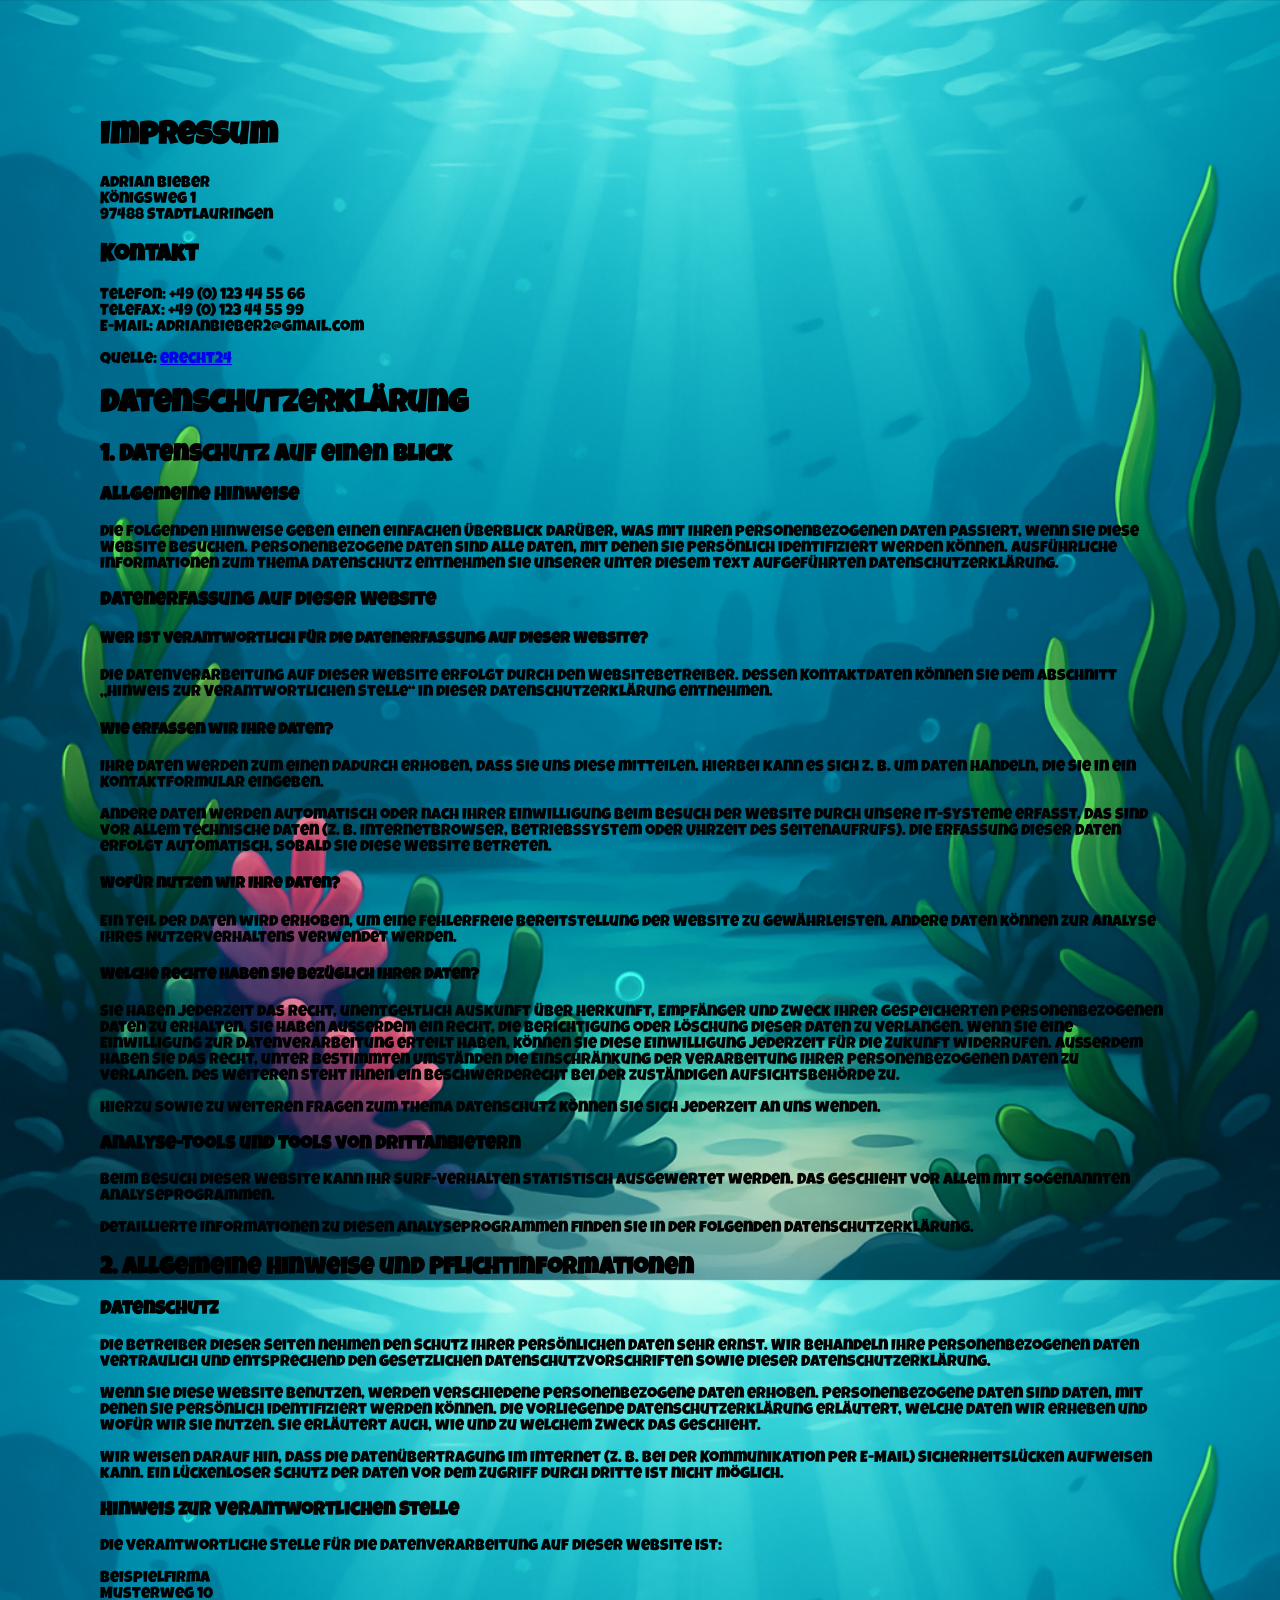
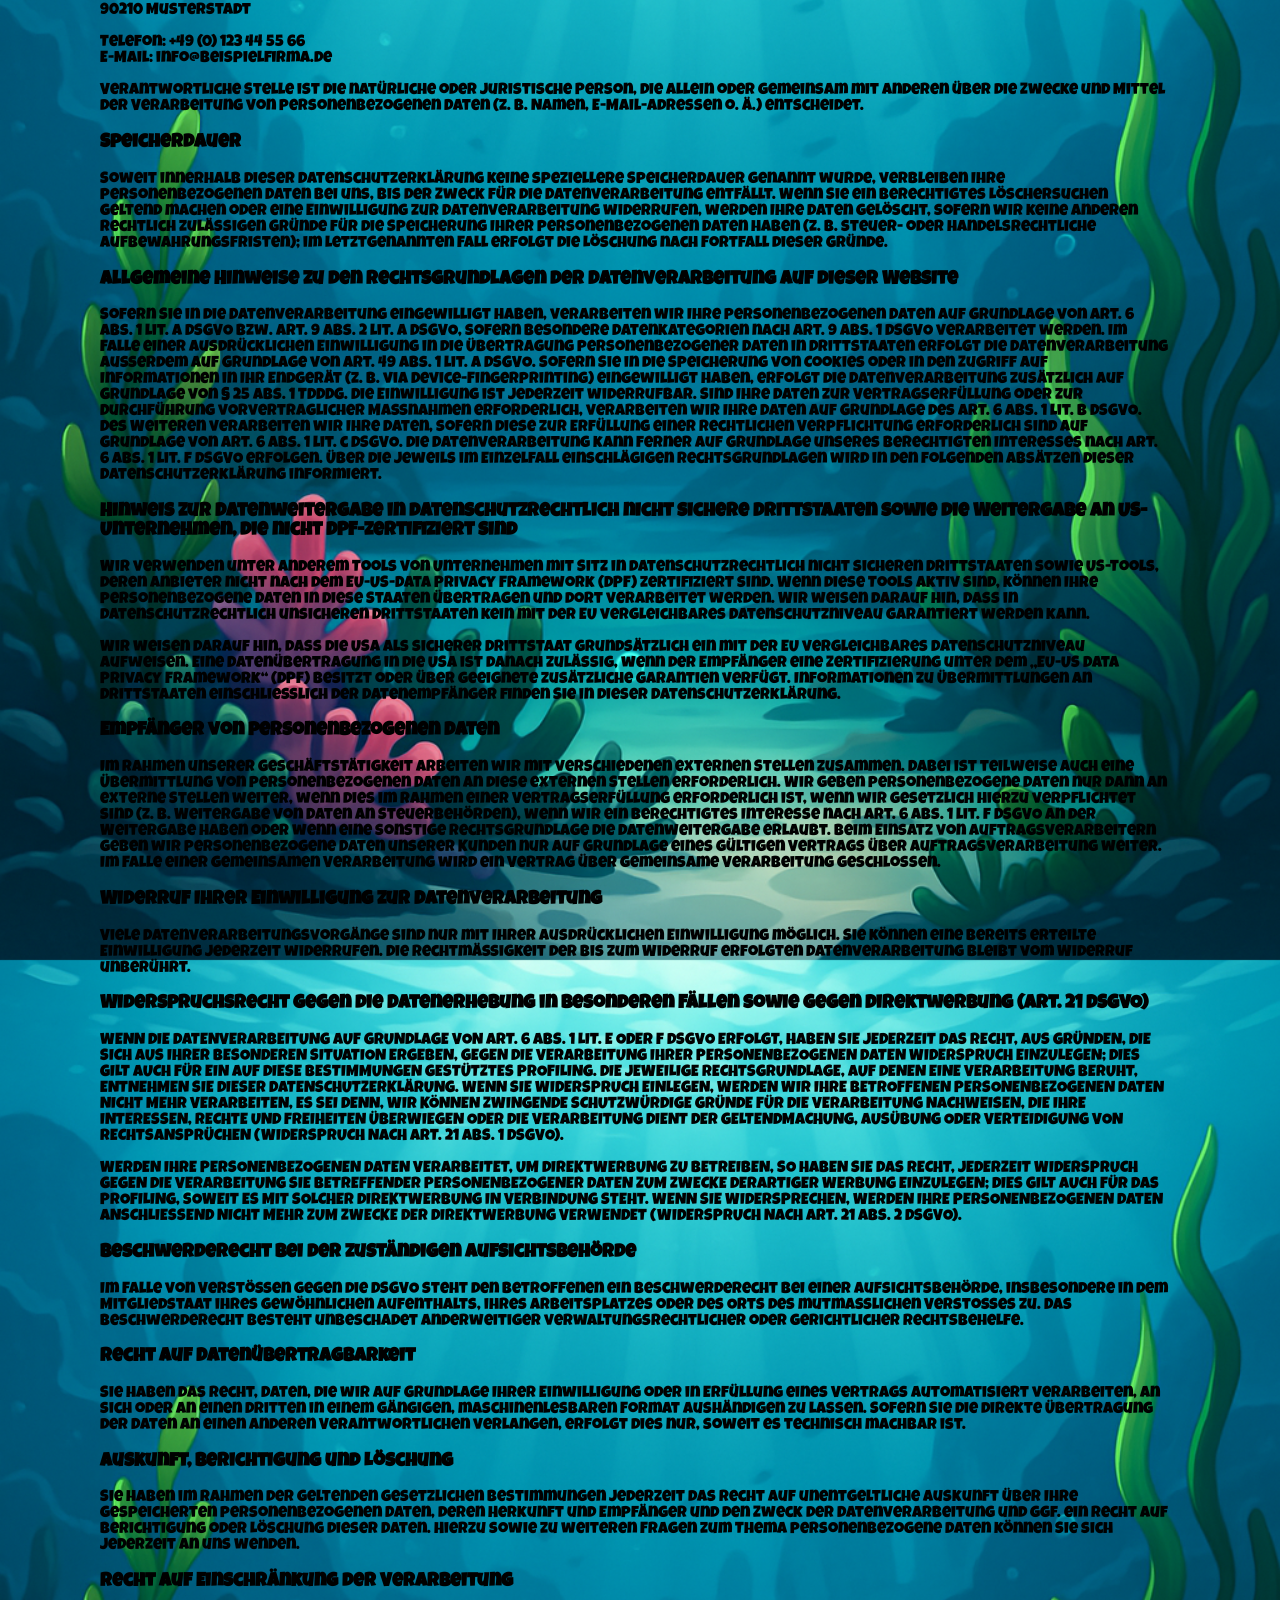
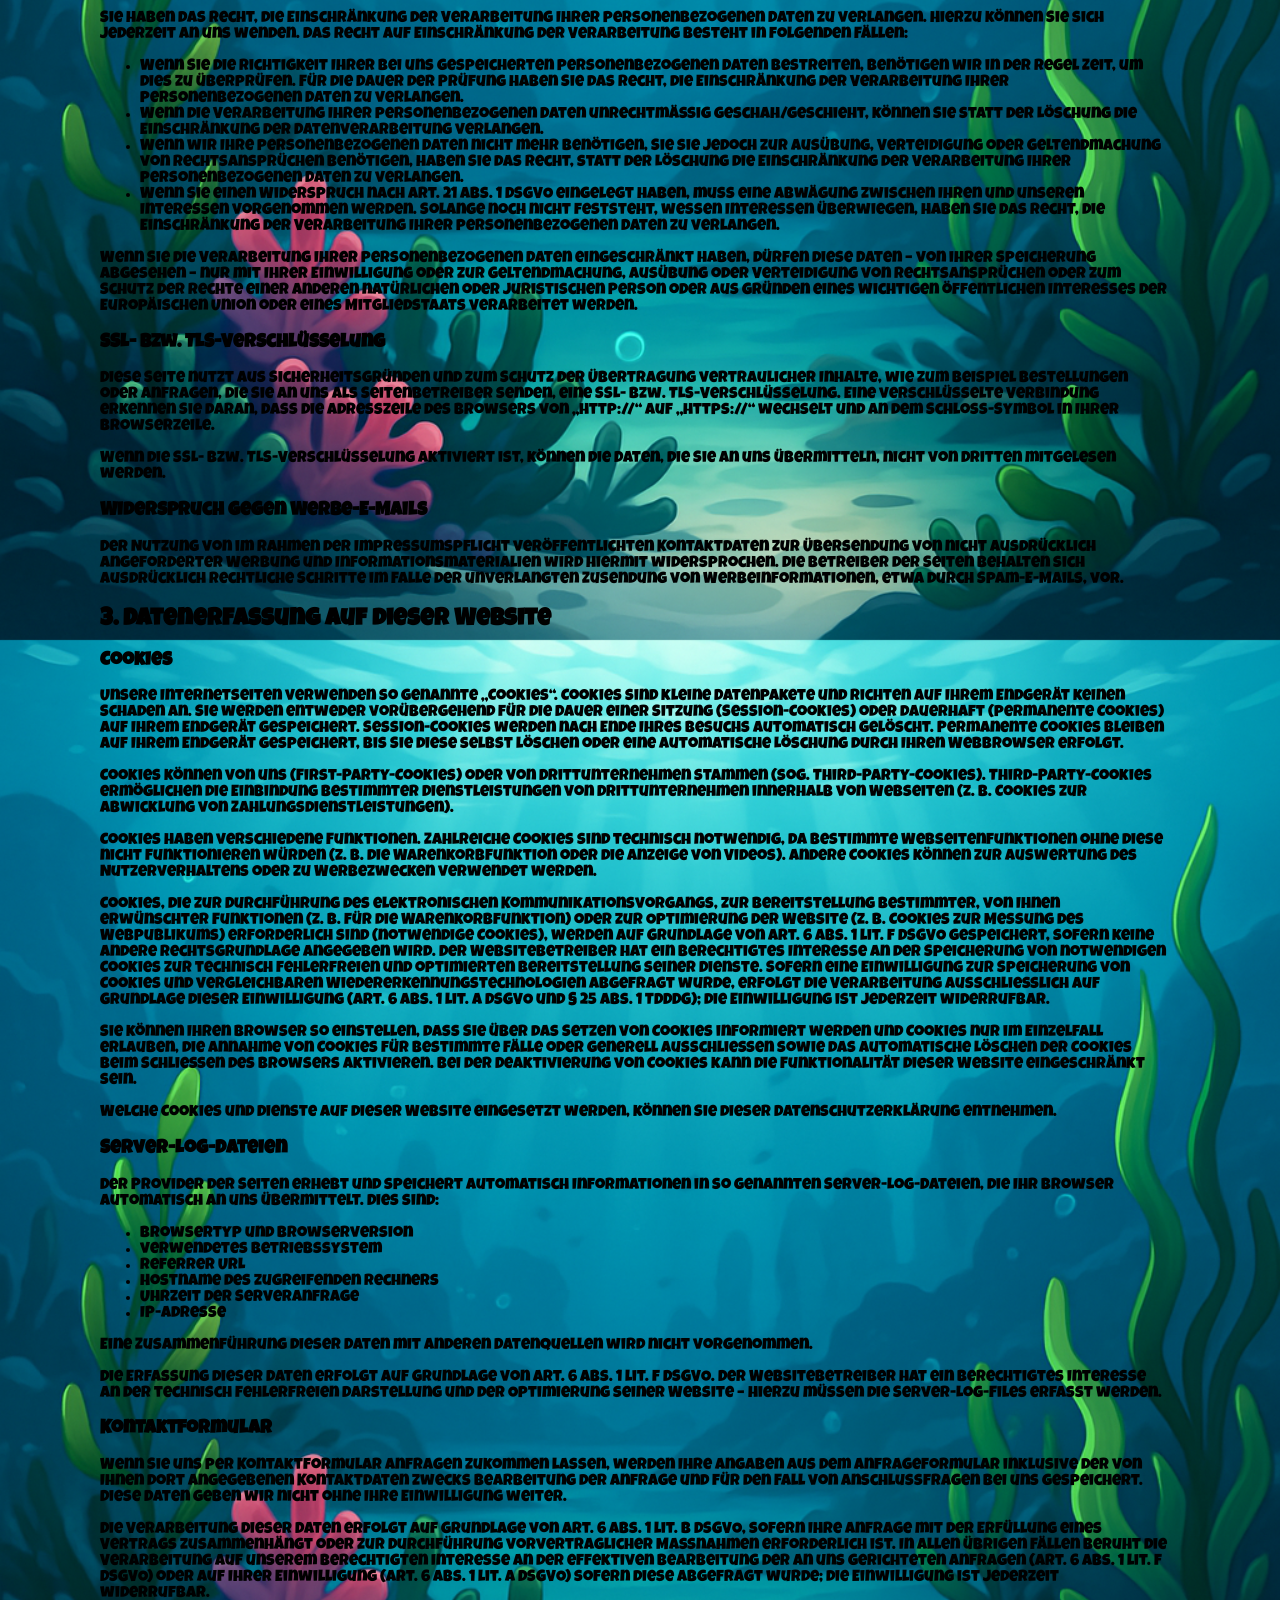
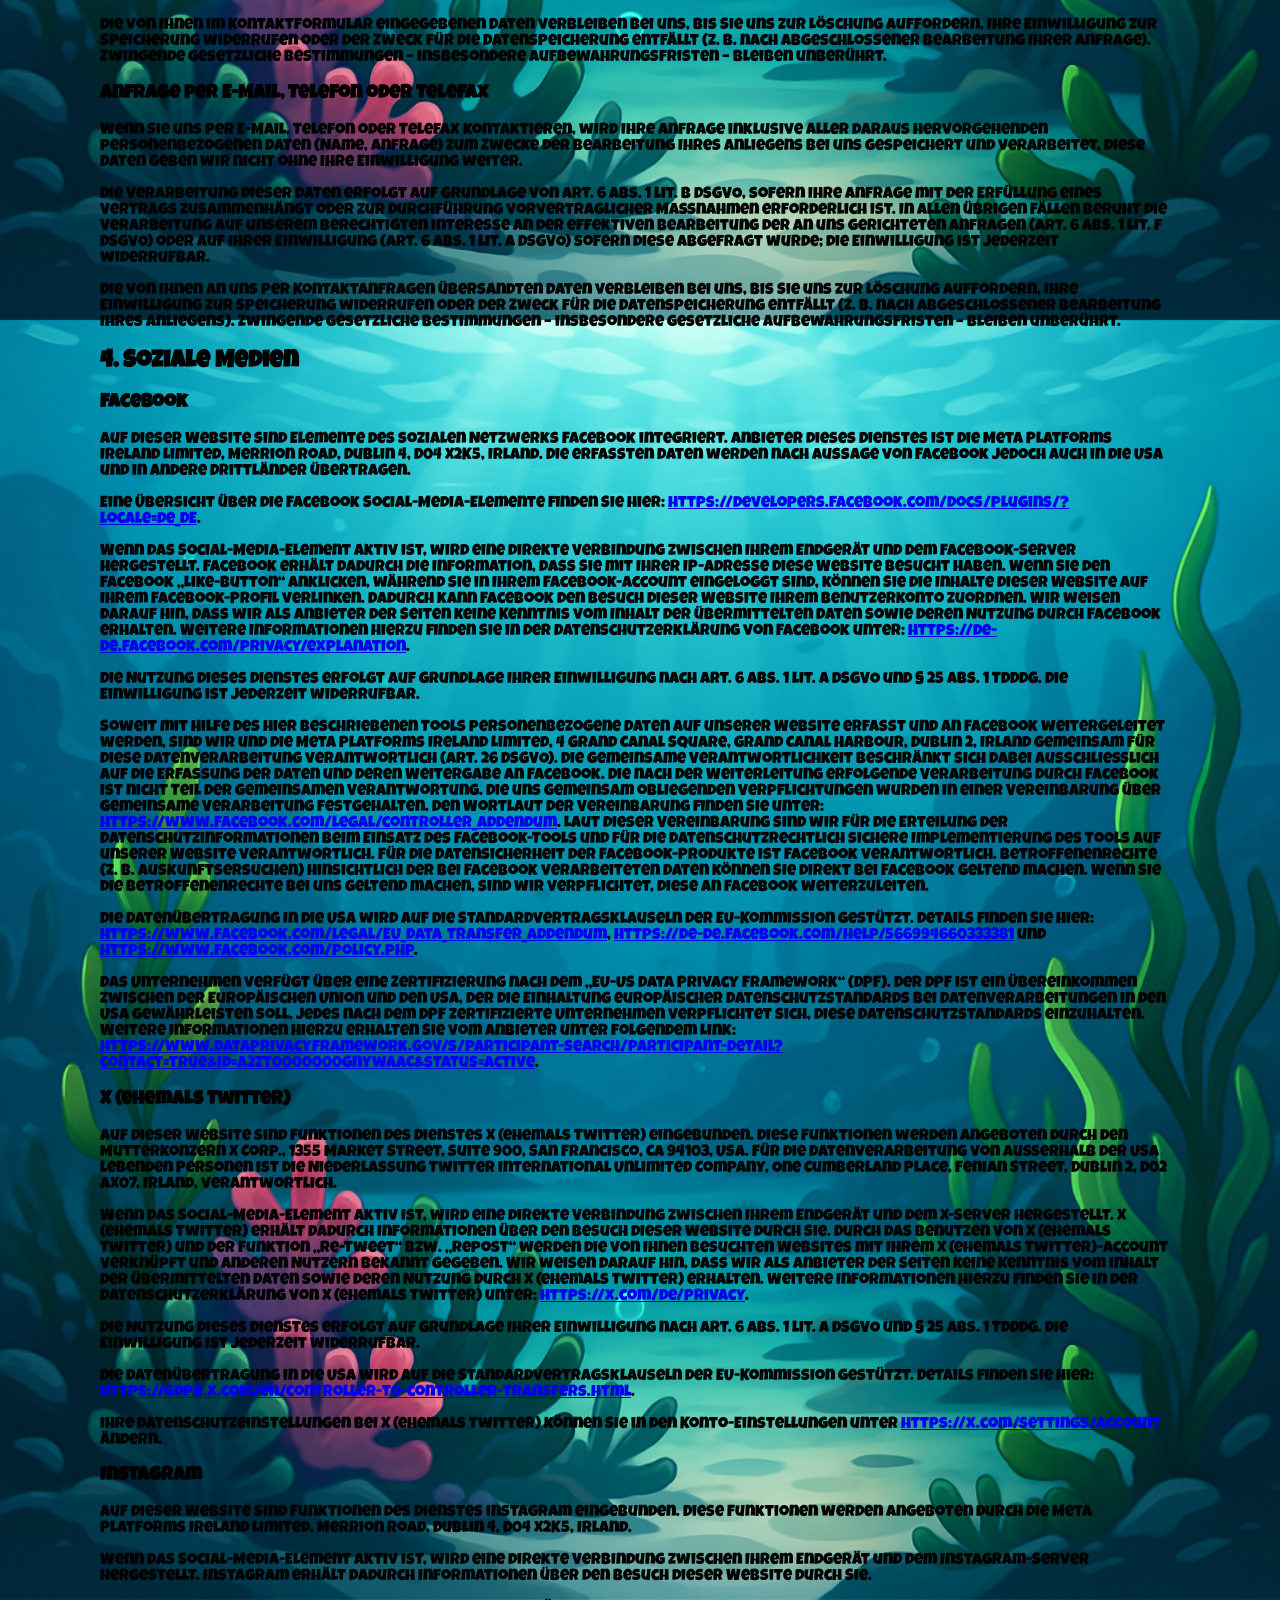
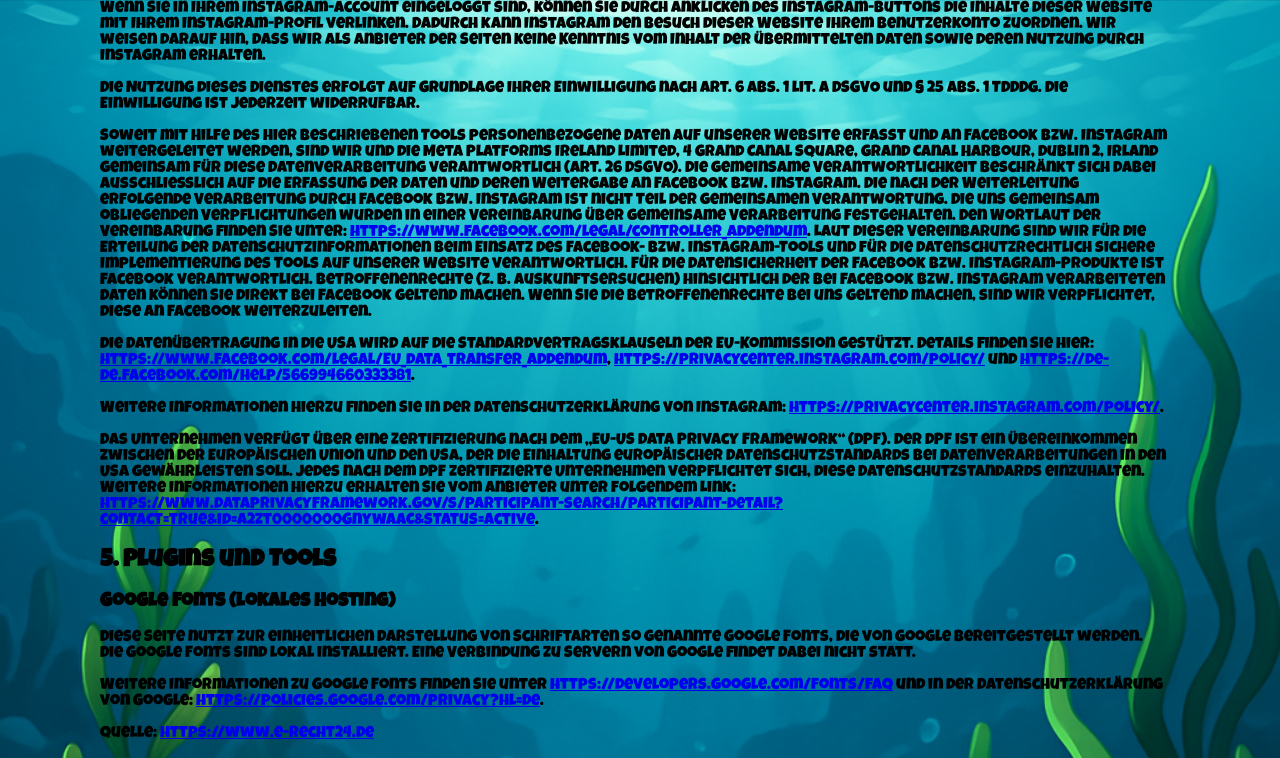
==== commit 287b8938: "debug fin slap" ====
--- a/impressum.html
+++ b/impressum.html
@@ -4,6 +4,14 @@
     <link rel="stylesheet" href="style.css">
     <meta charset="UTF-8">
     <meta name="viewport" content="width=device-width, initial-scale=1.0">
+    <style>
+        body {
+            max-width: 1068px;
+            margin: 100px
+        }
+    </style>
+        <link rel="shortcut icon" href="img/1.Sharkie/1.IDLE/1.png" type="image/x-icon">
+
     <title>Impressum</title>
 </head>
 <body>
--- a/style.css
+++ b/style.css
@@ -14,6 +14,14 @@
     flex-direction: column;
     background: url('img/3. Background/Backround.png') ;
     background-size: cover;
+    font-size: 16px;
+}
+
+html {
+  margin: 0;
+  padding: 0;
+
+  height: 100%;
 }
 button {
     cursor: pointer;
@@ -22,6 +30,7 @@
 
 canvas {
     background-color: black;
+    display: block;
 }
 
 
@@ -31,26 +40,26 @@
 
 }
 
-/* Normale Größe im Layout */
+
 #game-wrapper {
-    width: 720px;
-    height: 480px;
-    background: #001b2e; /* optional */
-  }
-  
-  /* Wenn im Vollbild → Wrapper füllt den Screen */
+  width: 100%;     
+  max-width: 720px;  
+  height: 480px;      
+  background: #001b2e;
+  margin: 0 auto;    
+}
+
   #game-wrapper:fullscreen,
   #game-wrapper:-webkit-full-screen {
     width: 100vw;
     height: 100vh;
   }
-  
-  /* Canvas immer an Wrapper anpassen */
+
+
   #game-wrapper canvas {
     width: 100%;
     height: 100%;
     display: block;
-    /* optional für Pixel-Optik: */
     image-rendering: pixelated;
   }
   
@@ -75,28 +84,28 @@
     background-color: yellow;
     color: rgb(27,20,100);
     font-weight: bold;
+    font-size: 16px;
   }
 
   #modal-overlay {
     position: fixed;
-    inset: 0; /* top, right, bottom, left = 0 */
-    background: rgba(0, 0, 0, 0.5); /* Abdunkelung */
-    display: none; /* wird per JS auf flex gesetzt */
+    inset: 0; 
+    background: rgba(0, 0, 0, 0.5); 
+    display: none;
     justify-content: center;
     align-items: center;
     z-index: 9999;
   }
 
-  /* Sichtbar-Klasse */
   #modal-overlay.active {
     display: flex;
   }
 
-  /* Das eigentliche Fenster */
+
   #modal-window {
     position: relative;
     width: 500px;
-    height: 500px;
+    height: 550px;
     background: rgb(27,20,100);
     color:yellow;
     text-align: center;
@@ -106,7 +115,6 @@
     box-shadow: 0 10px 30px rgba(0,0,0,0.4);
   }
 
-  /* Close-Button (X) */
   #modal-close {
     position: absolute;
     top: 8px;
@@ -124,14 +132,18 @@
 
   .moveset img {
     width: 200px;
+    object-fit: contain;
+
   }
 
   .moveset{
-    padding-bottom: 60px;
+    display: flex;
+    justify-content: space-between;
+    padding-bottom: 40px;
   }
 
   canvas.try-again-hover {
-    cursor: pointer; /* beim drüberfahren */
+    cursor: pointer; 
 }
 
 .mute-button {
@@ -161,3 +173,72 @@
 .fullscreen-hint.show {
   opacity: 1;
 }
+
+#rotate-device {
+  position: fixed;
+  inset: 0;
+  background: black;
+  color: white;
+  display: none;        
+  justify-content: center;
+  align-items: center;
+  flex-direction: column;
+  font-size: 32px;
+  z-index: 10000;
+  text-align: center;
+  padding: 20px;
+}
+
+#mobile-controls {
+  position: fixed;
+  bottom: 20px;
+  width: 100%;
+  display: none;      
+  justify-content: center;
+  gap: 12px;
+  z-index: 5000;
+}
+
+#mobile-controls button {
+  width: 60px;
+  height: 60px;
+  border-radius: 50%;
+  border: none;
+  font-size: 24px;
+  background: rgba(0, 0, 0, 0.6);
+  color: white;
+}
+
+@media (max-width: 900px) and (orientation: landscape) {
+body{
+  overflow: hidden;
+}
+
+  #mobile-controls {
+    display: flex;
+  }
+}
+
+@media only screen and (max-height: 580px) {
+
+  #game-wrapper {
+    height: 100vh;       
+  }
+  #game-wrapper canvas {
+    height: 100vh;
+  }
+  canvas {
+    height: 100vh; 
+  }
+  h1 {
+    display: none;
+  }
+}
+
+@media (max-width: 600px) and (orientation: landscape) {
+  #mobile-controls button {
+    width: 50px;
+    height: 50px;
+    font-size: 20px;
+  }
+}
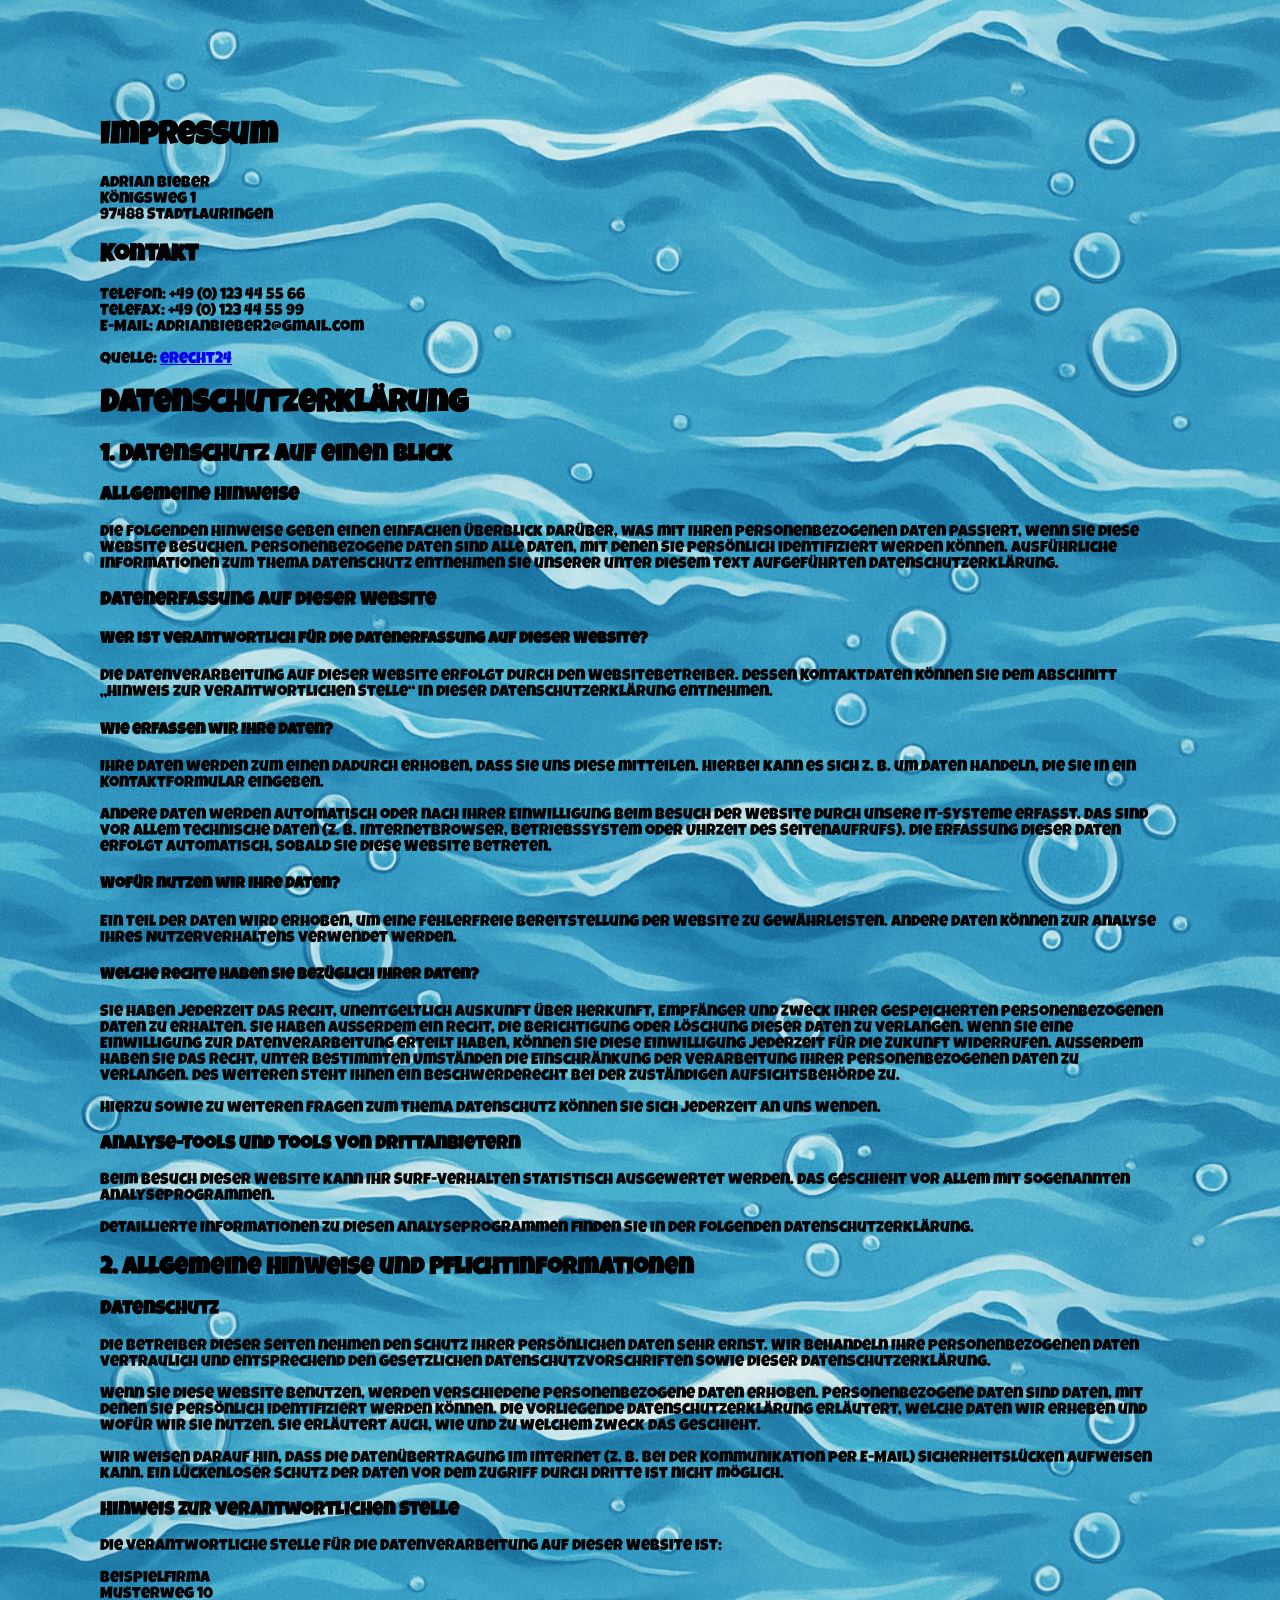
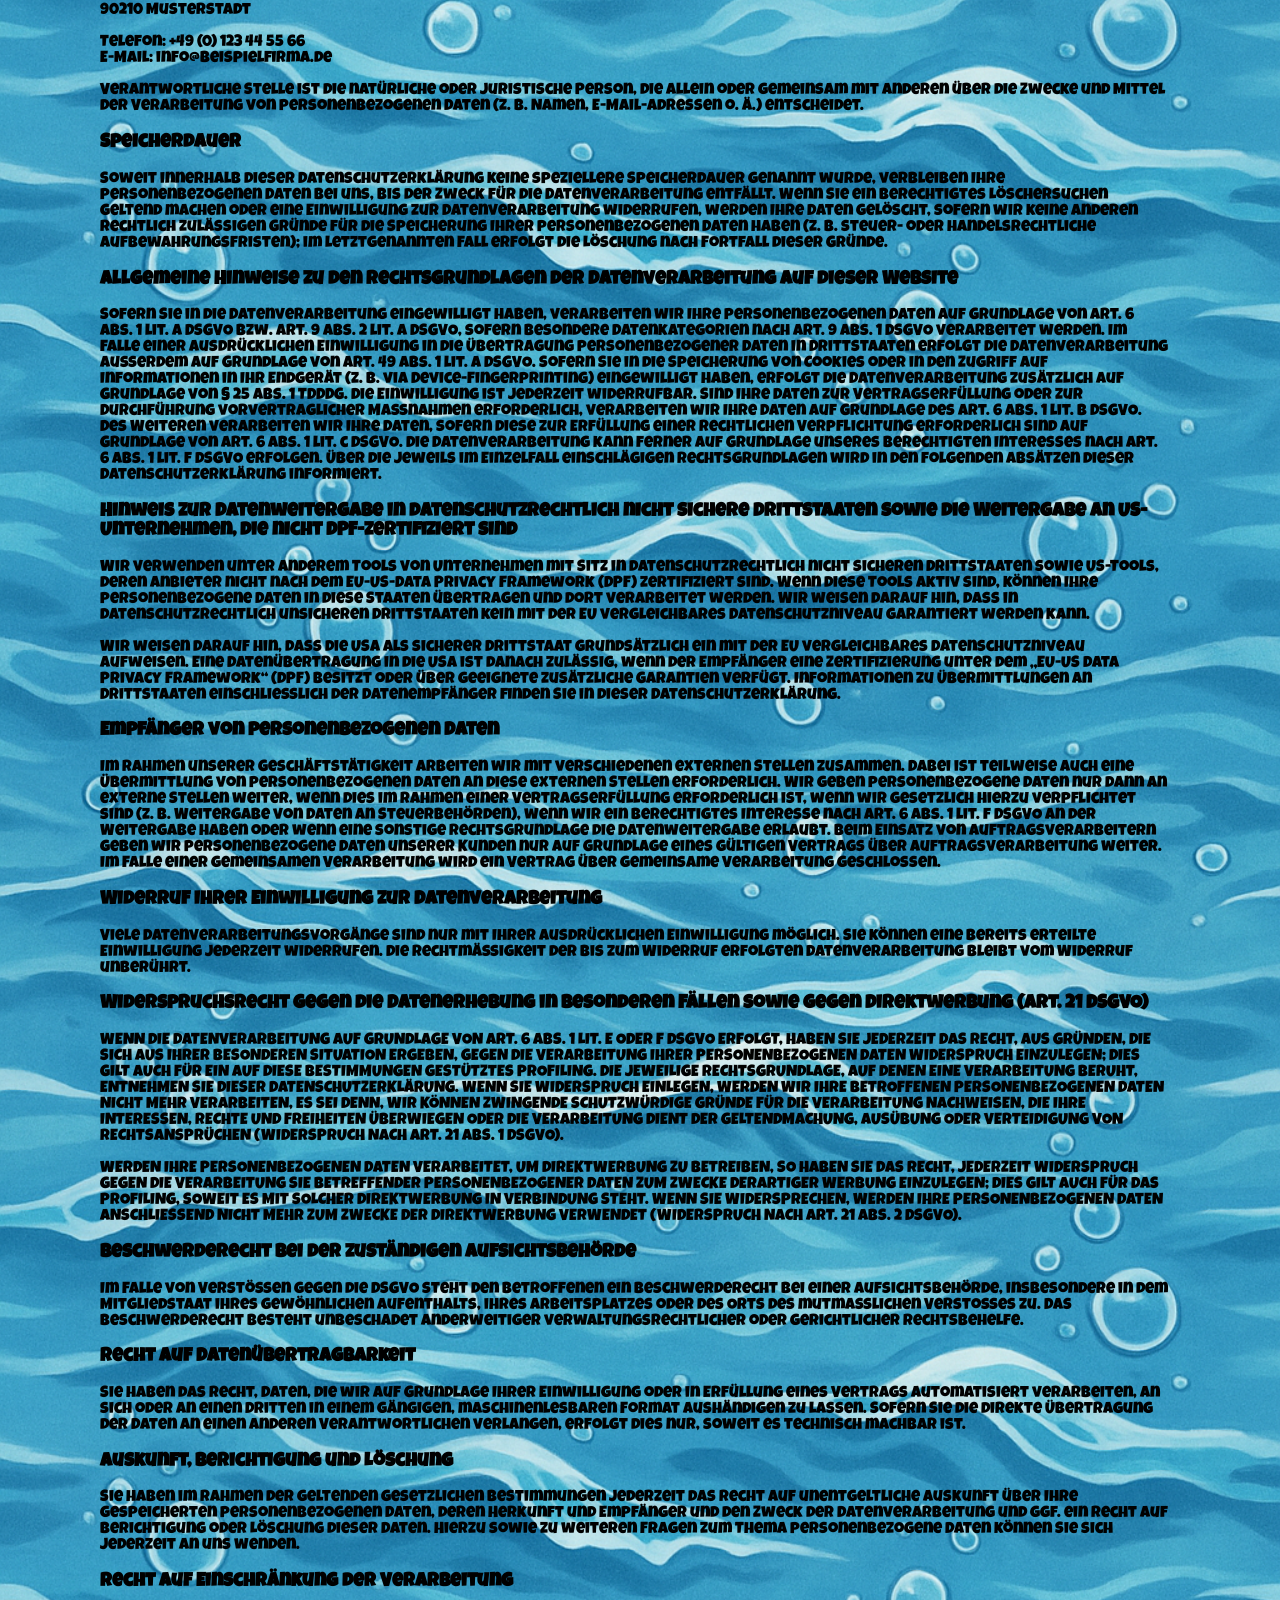
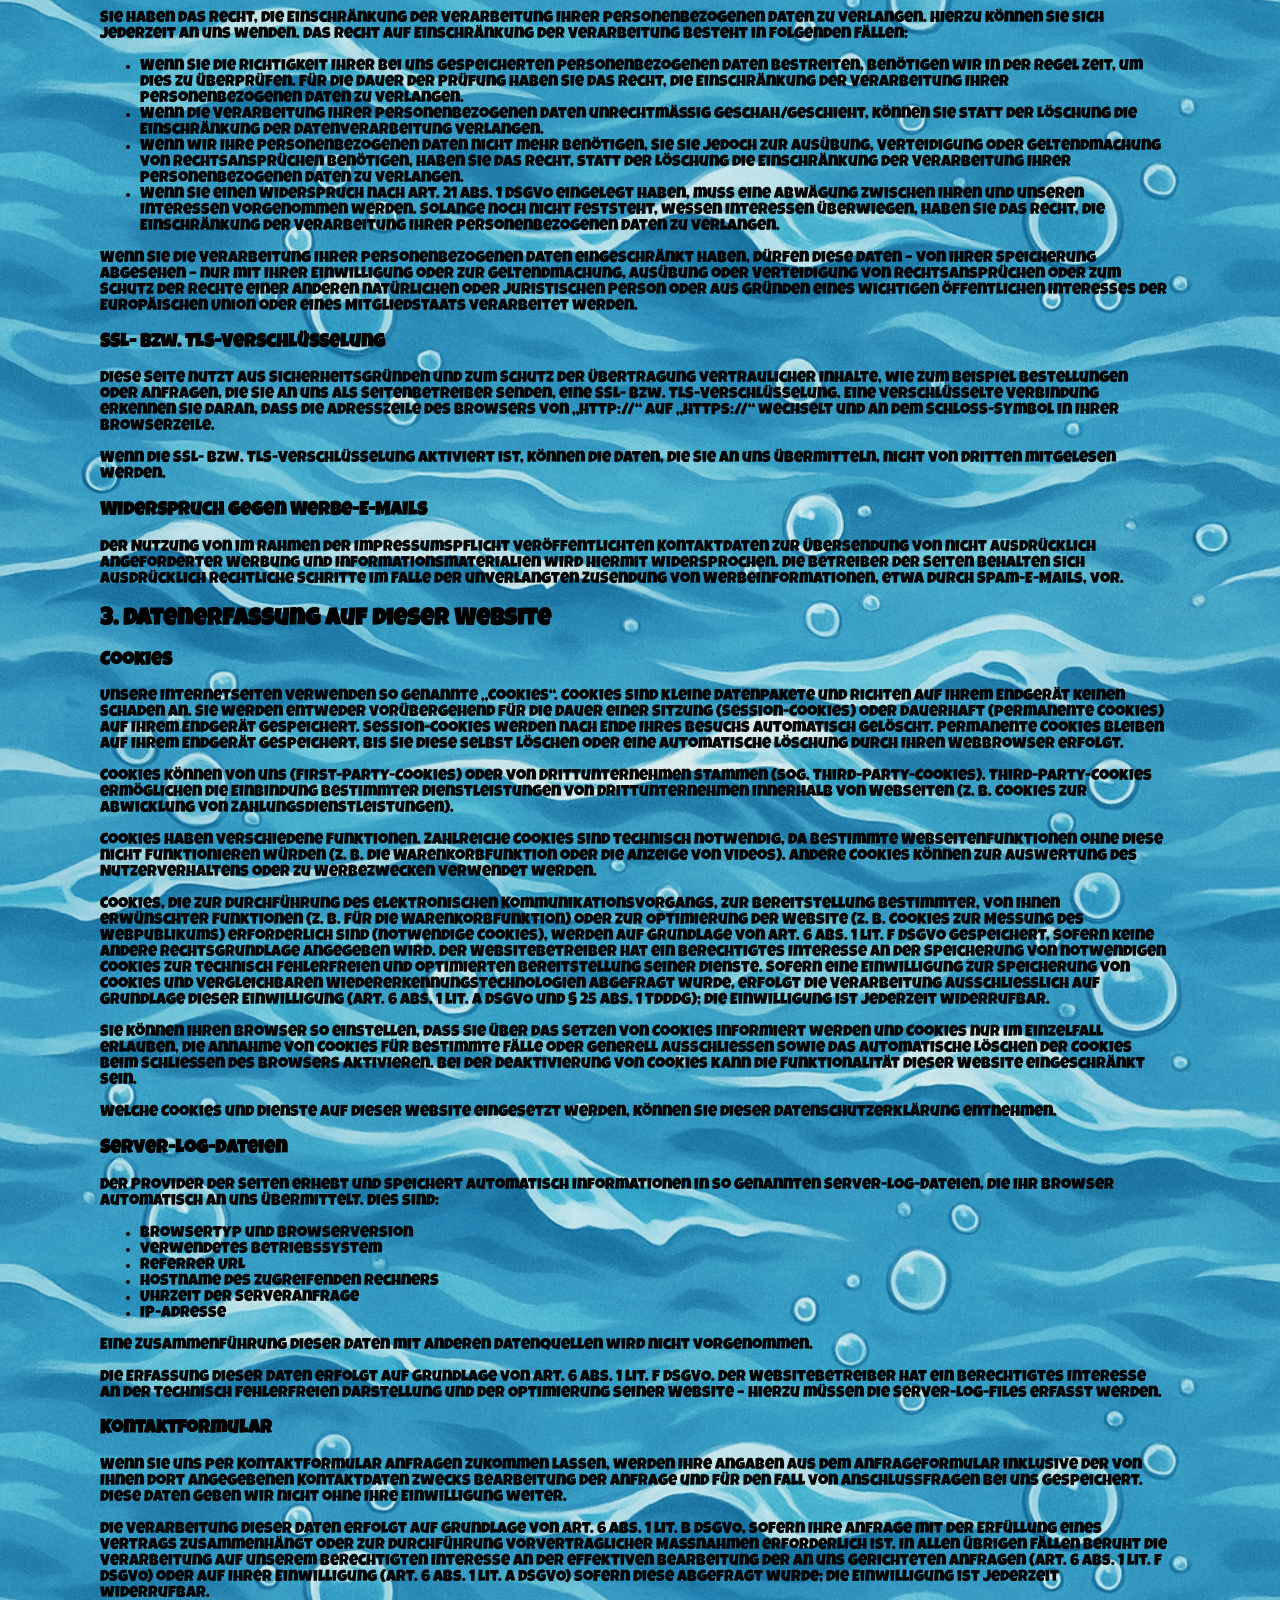
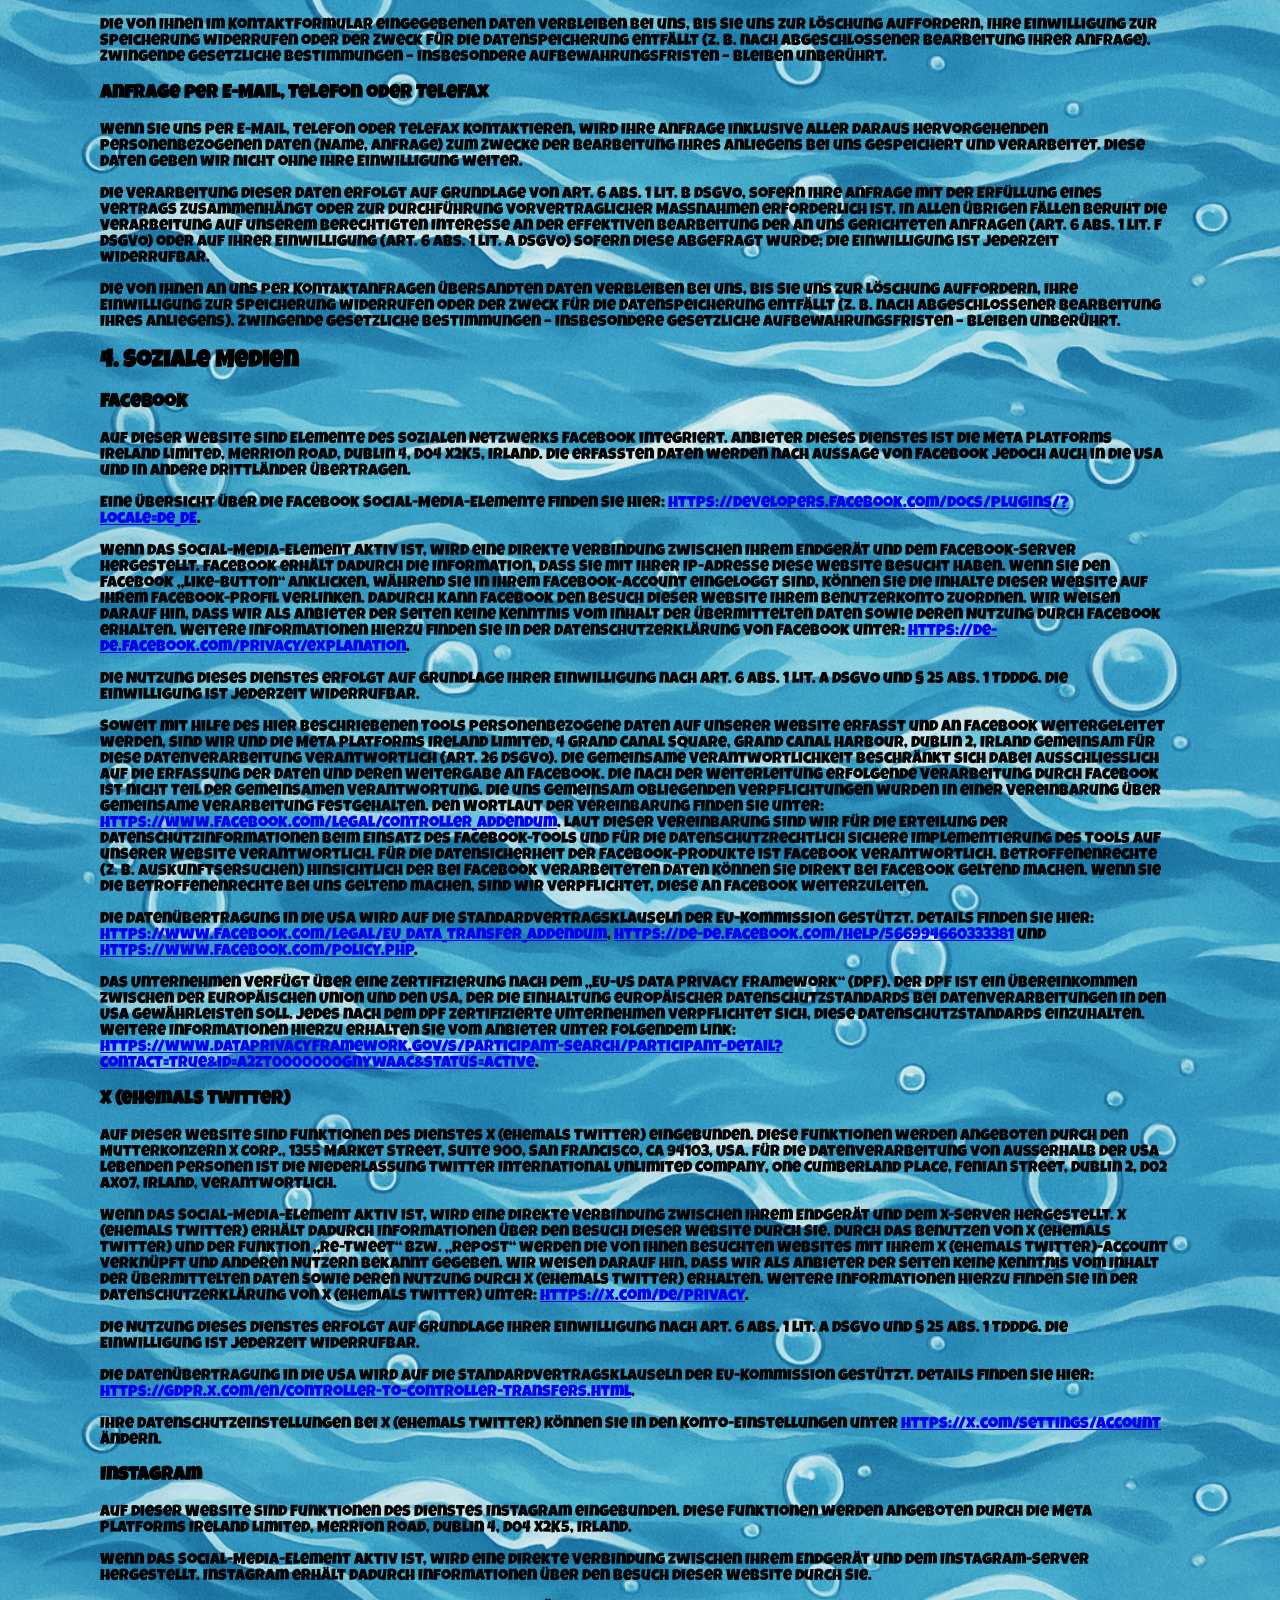
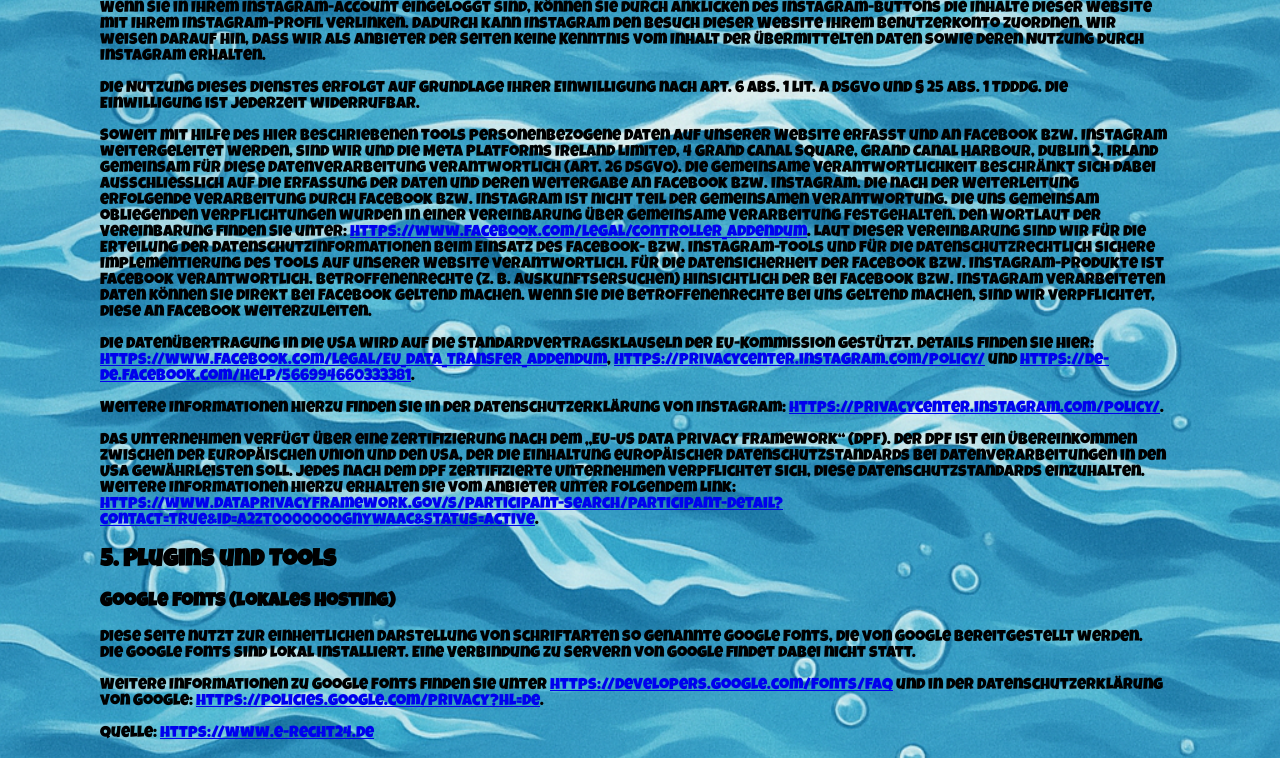
==== commit a2b9c073: "error fix" ====
--- a/impressum.html
+++ b/impressum.html
@@ -7,7 +7,8 @@
     <style>
         body {
             max-width: 1068px;
-            margin: 100px
+            margin: 100px;
+            /* background: none; */
         }
     </style>
         <link rel="shortcut icon" href="img/1.Sharkie/1.IDLE/1.png" type="image/x-icon">
--- a/style.css
+++ b/style.css
@@ -12,8 +12,10 @@
     justify-content: center;
     align-items: center;
     flex-direction: column;
-    background: url('img/3. Background/Backround.png') ;
-    background-size: cover;
+    background: url('img/3. Background/Background1.png') center;
+    background-size:cover;
+    background-color: #004270;
+
     font-size: 16px;
 }
 
@@ -42,11 +44,13 @@
 
 
 #game-wrapper {
-  width: 100%;     
-  max-width: 720px;  
-  height: 480px;      
+  width: auto;
+  height: auto;          /* benutze den ganzen Screen */
+  display: flex;
+  justify-content: center;
+  align-items: center;
   background: #001b2e;
-  margin: 0 auto;    
+  margin: 0 auto;
 }
 
   #game-wrapper:fullscreen,
@@ -58,9 +62,9 @@
 
   #game-wrapper canvas {
     width: 100%;
-    height: 100%;
-    display: block;
-    image-rendering: pixelated;
+    max-width: 720px;       /* Spielbreite beschränkt */
+    height: auto;
+    max-height: 100%;       /* WICHTIG! verhindert Abschneiden */
   }
   
 
@@ -165,7 +169,7 @@
   color: white;
   padding: 8px 12px;
   border-radius: 6px;
-  font-size: 14px;
+  font-size: 16px;
   opacity: 0;
   transition: opacity 0.3s ease-in-out;
   pointer-events: none;
@@ -188,48 +192,77 @@
   text-align: center;
   padding: 20px;
 }
-
 #mobile-controls {
   position: fixed;
-  bottom: 20px;
-  width: 100%;
-  display: none;      
-  justify-content: center;
-  gap: 12px;
+  inset: 0;
+  pointer-events: none; 
   z-index: 5000;
+  display: none;        
 }
 
 #mobile-controls button {
-  width: 60px;
-  height: 60px;
+  position: absolute;
+  width: 45px;
+  height: 45px;
   border-radius: 50%;
   border: none;
   font-size: 24px;
   background: rgba(0, 0, 0, 0.6);
   color: white;
-}
-
-@media (max-width: 900px) and (orientation: landscape) {
-body{
+  pointer-events: auto;   /* wichtig */
+}
+
+#btn-left {
+  left: 20px;
+  bottom: 35%;
+}
+
+#btn-right {
+  left: 100px;
+  bottom: 35%;
+}
+
+#btn-jump {
+  left: 60px;
+  bottom: 40%;
+}
+
+#btn-shoot {
+  right: 20px;
+  bottom: 40%;
+}
+
+#btn-slap {
+  right: 20px;
+  bottom: 25%;
+}
+
+#btn-pause {
+  right: 20px;
+  bottom: 10%;
+}
+
+
+@media (max-width: 1366px) and (orientation: landscape) {
+/* body{
   overflow: hidden;
-}
-
-  #mobile-controls {
-    display: flex;
-  }
-}
+} */
+
+  /* #mobile-controls {
+    display: flex;
+  } */
+}
+
 
 @media only screen and (max-height: 580px) {
 
-  #game-wrapper {
-    height: 100vh;       
+
+  #game-wrapper{
+    height: 100vh;
+
   }
   #game-wrapper canvas {
-    height: 100vh;
-  }
-  canvas {
-    height: 100vh; 
-  }
+    width: auto;}
   h1 {
     display: none;
   }
@@ -237,8 +270,8 @@
 
 @media (max-width: 600px) and (orientation: landscape) {
   #mobile-controls button {
-    width: 50px;
-    height: 50px;
+    width: 45px;
+    height: 45px;
     font-size: 20px;
   }
 }
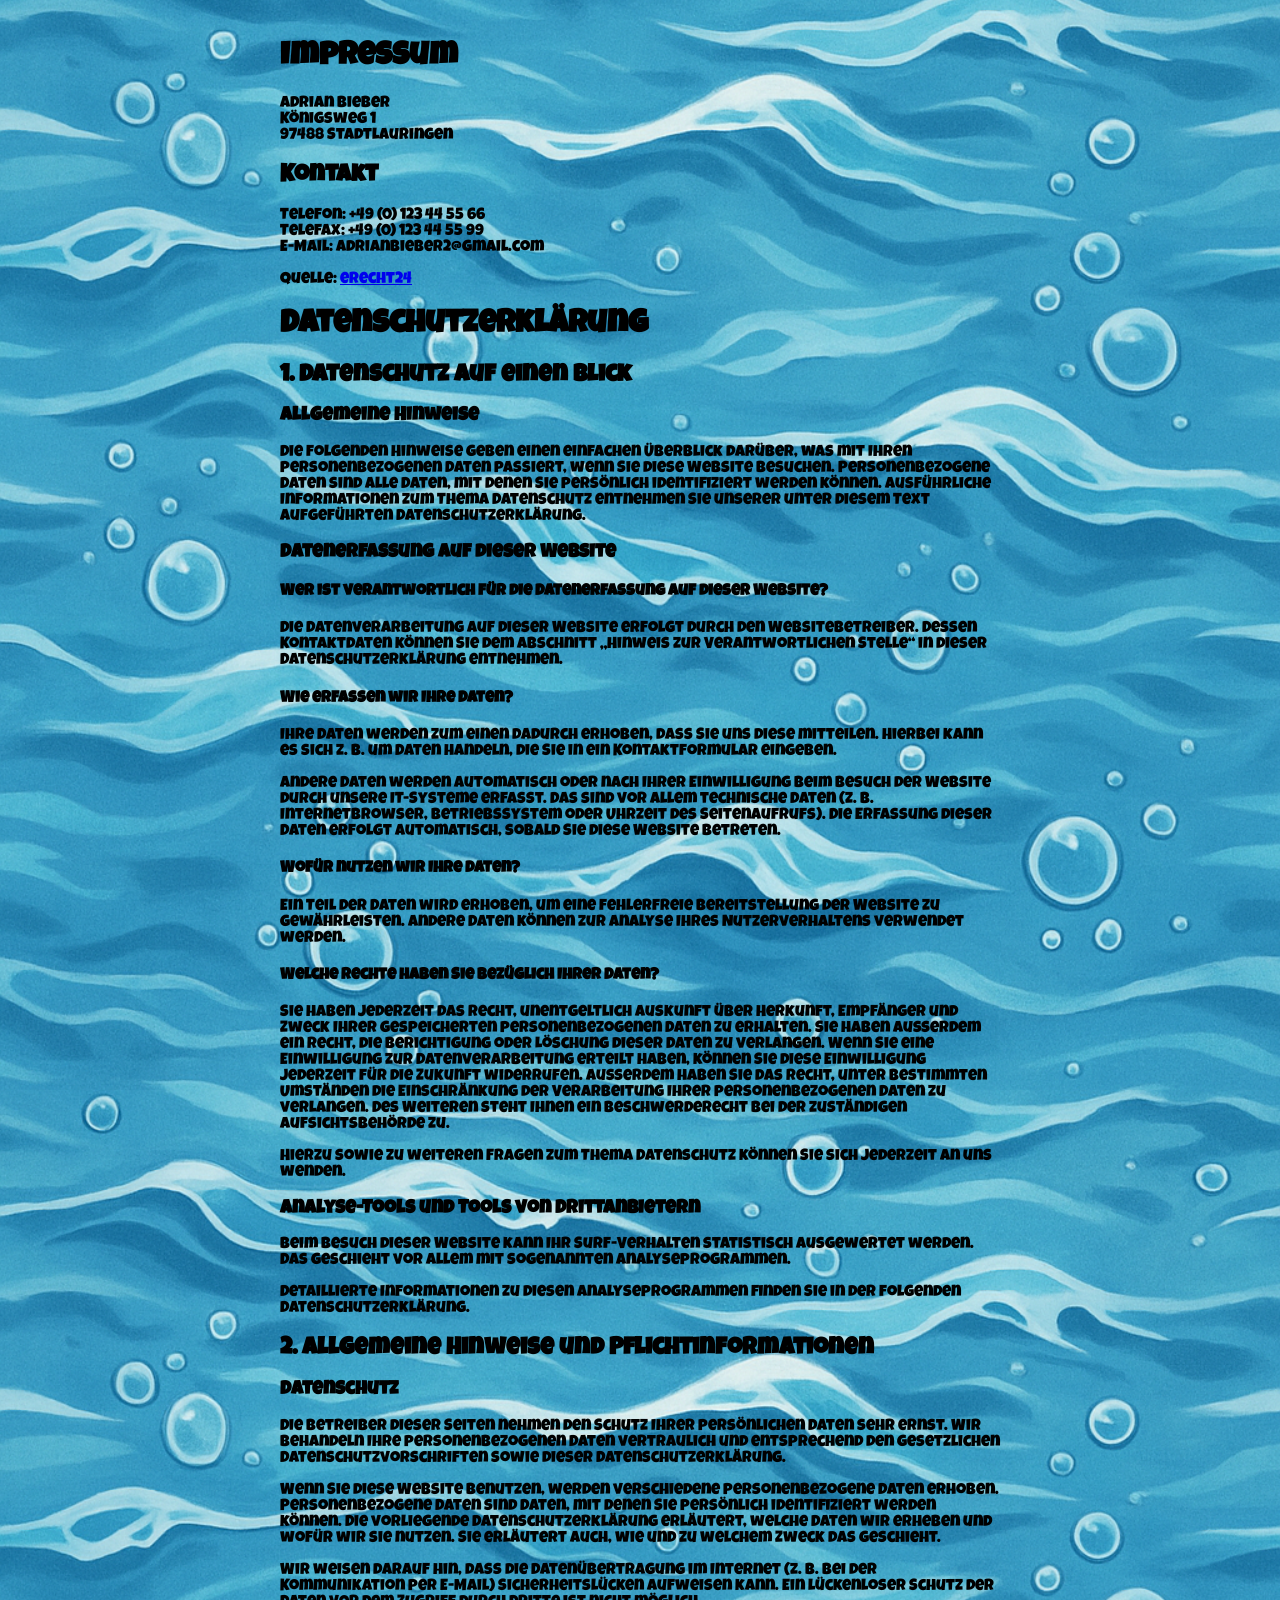
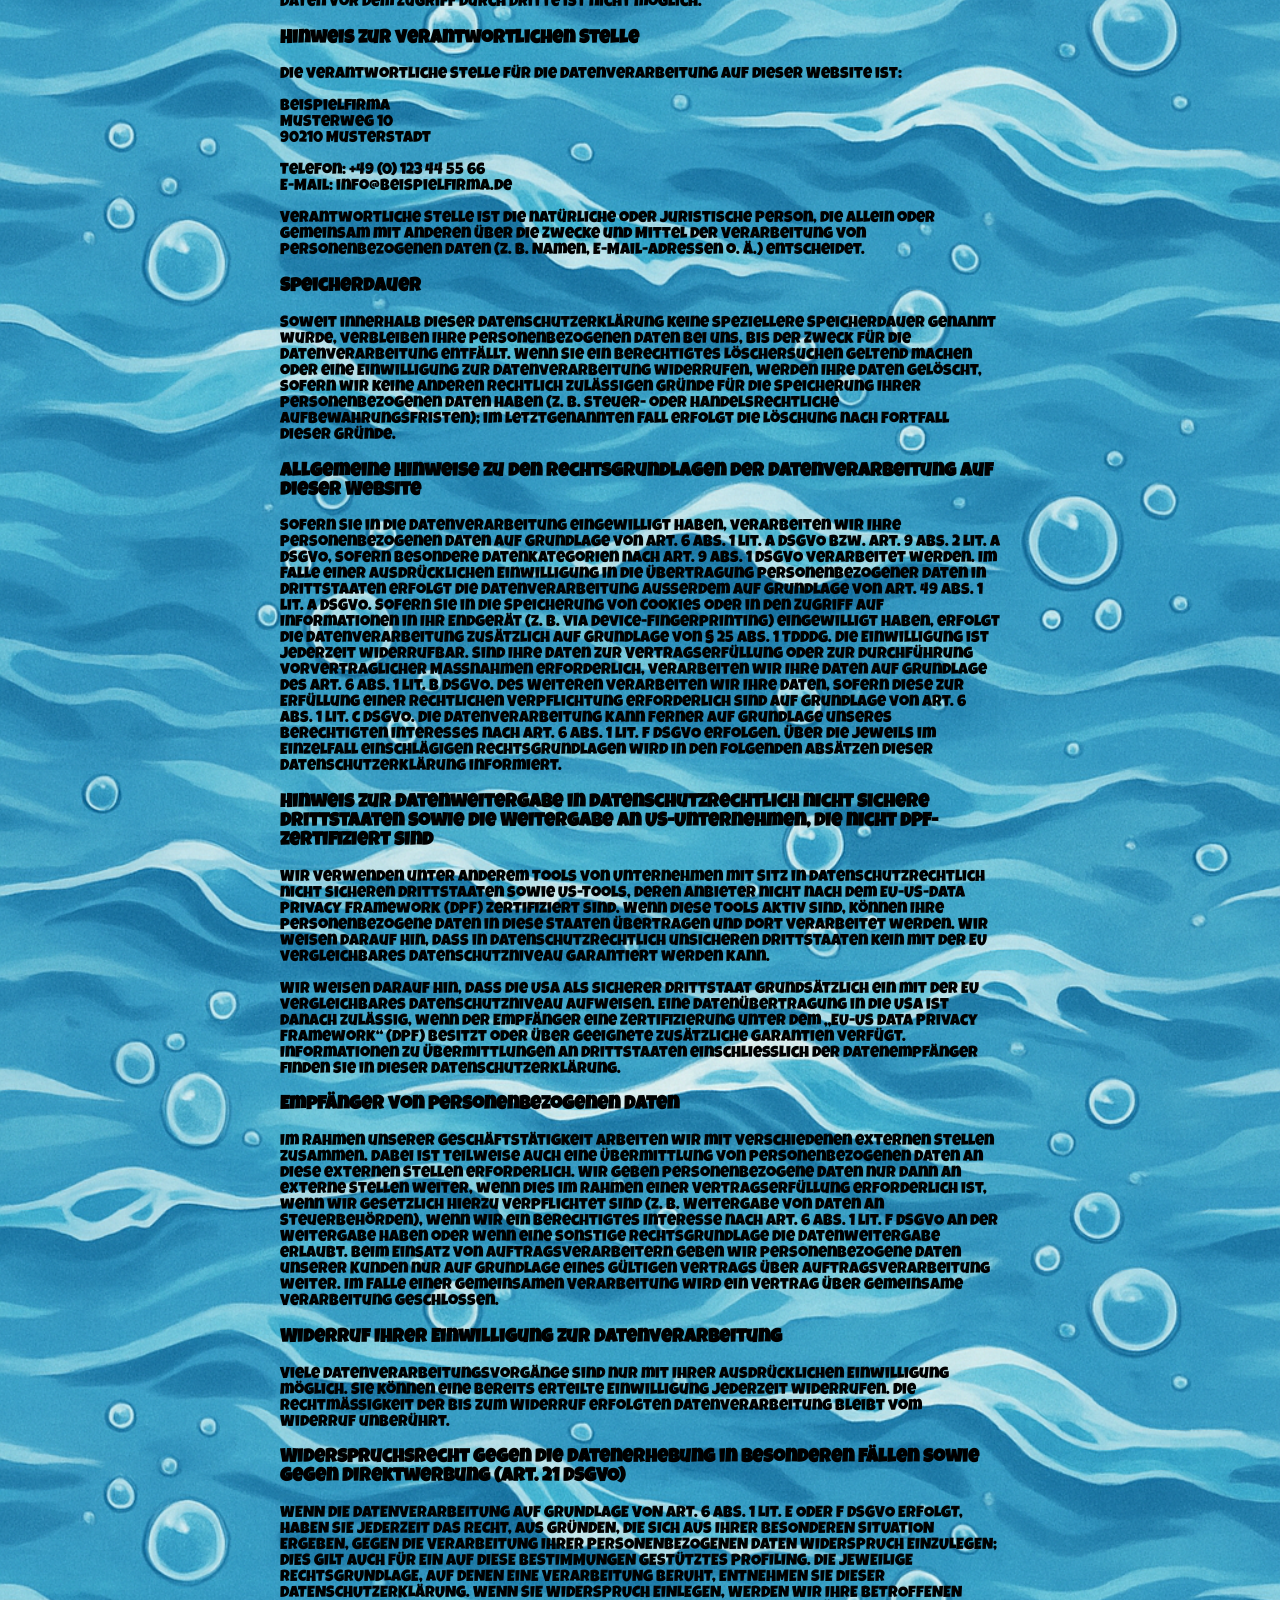
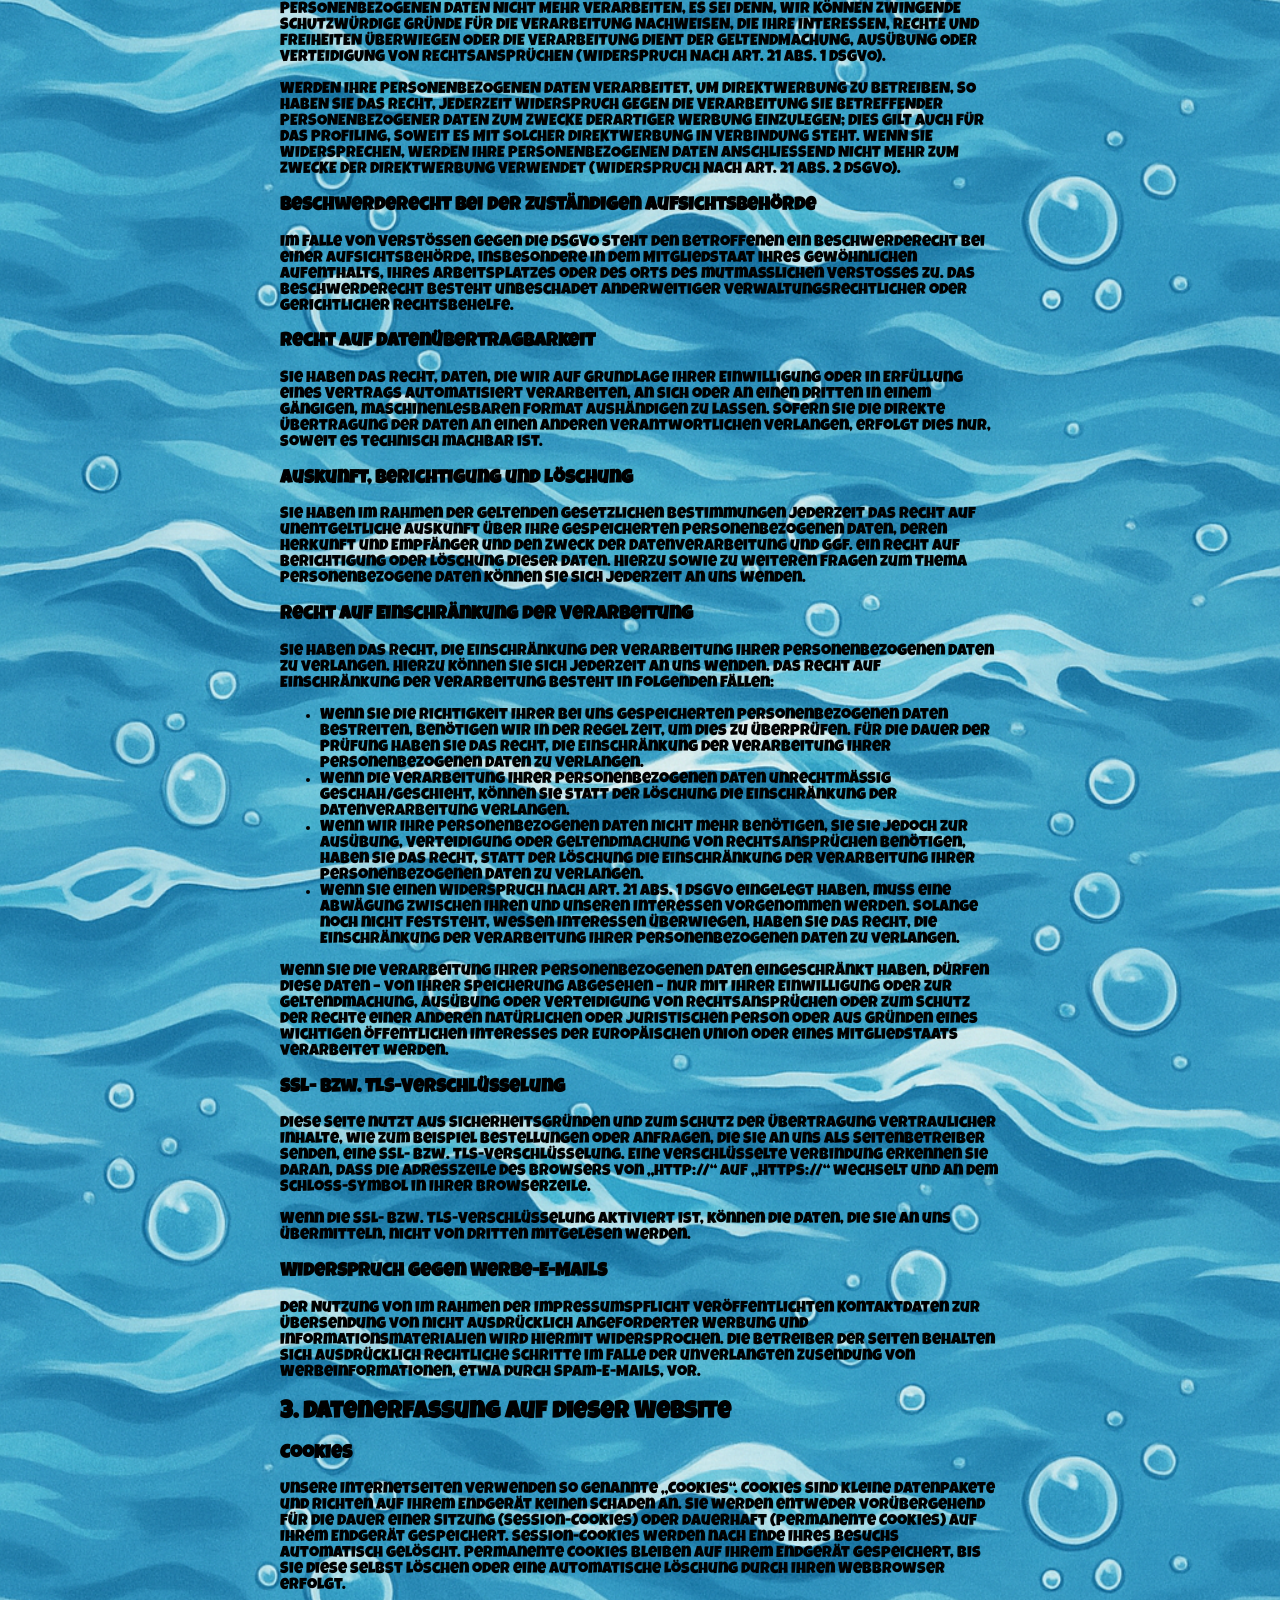
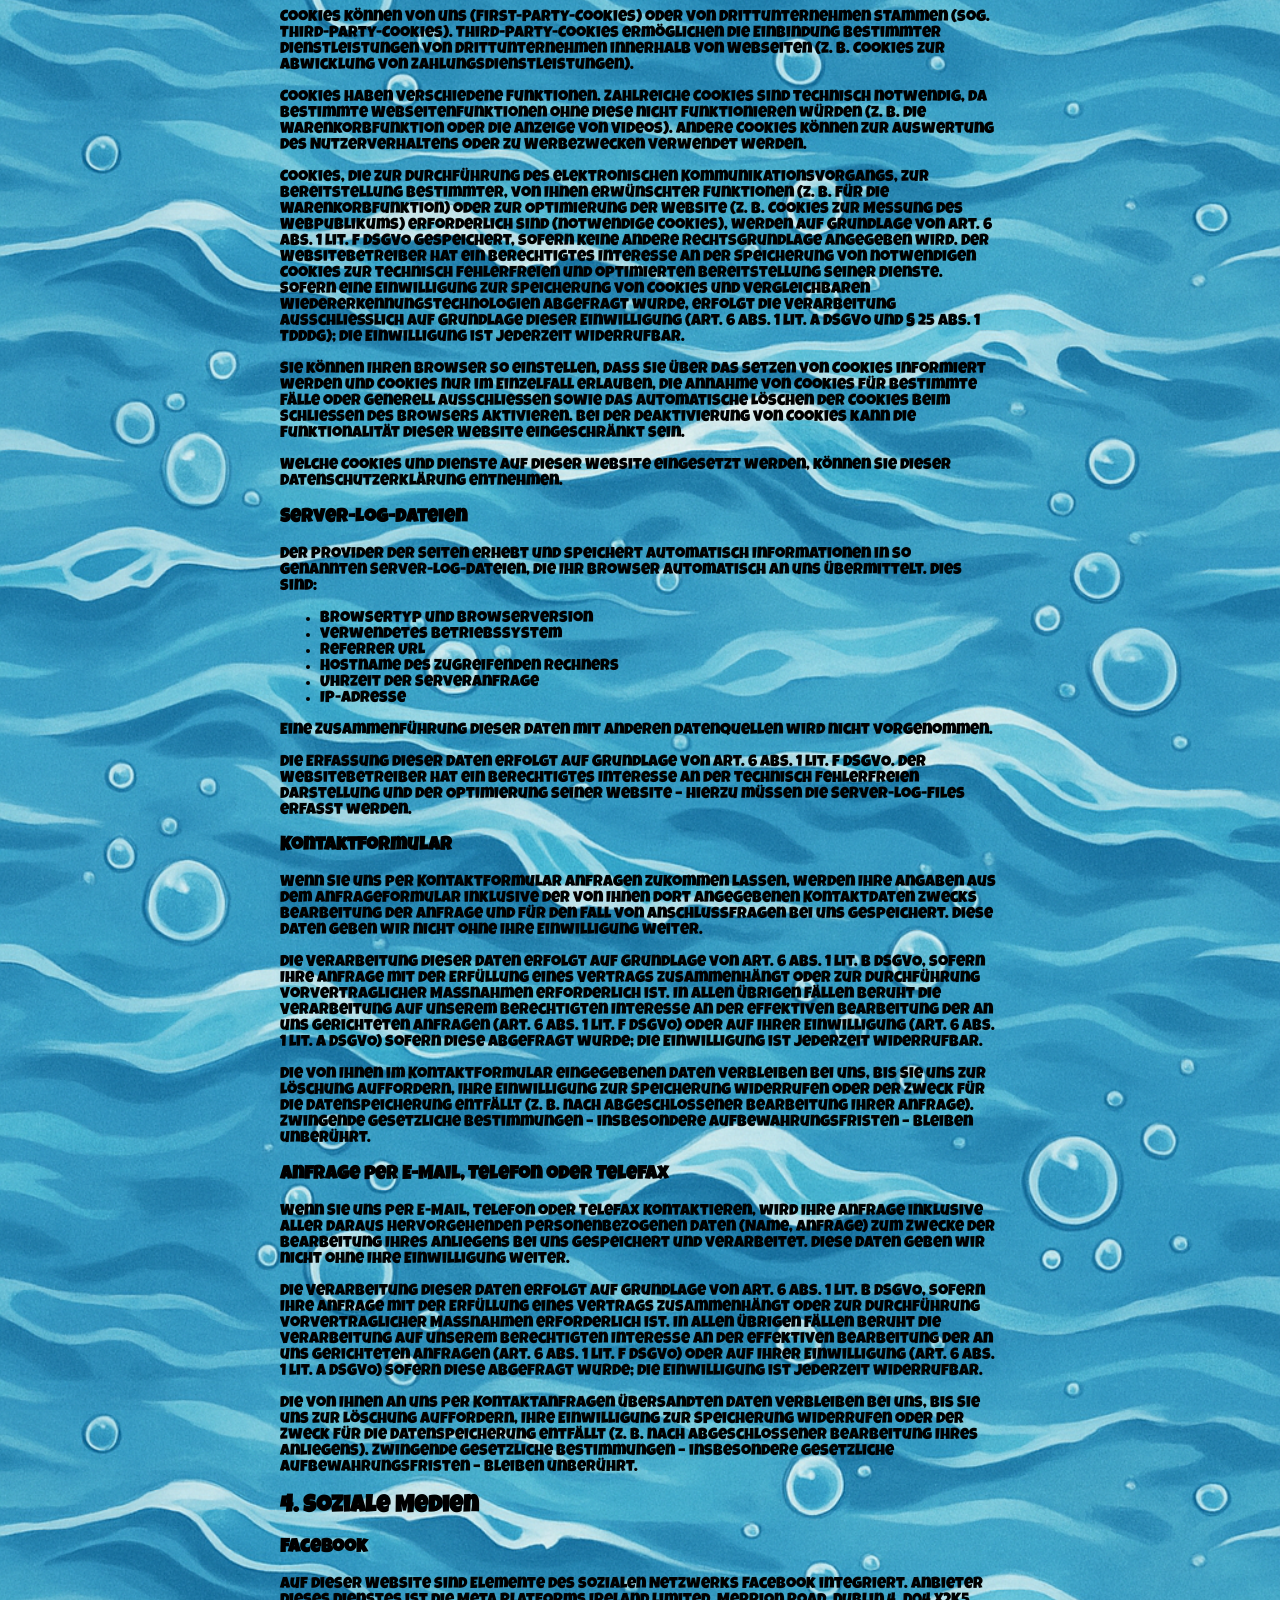
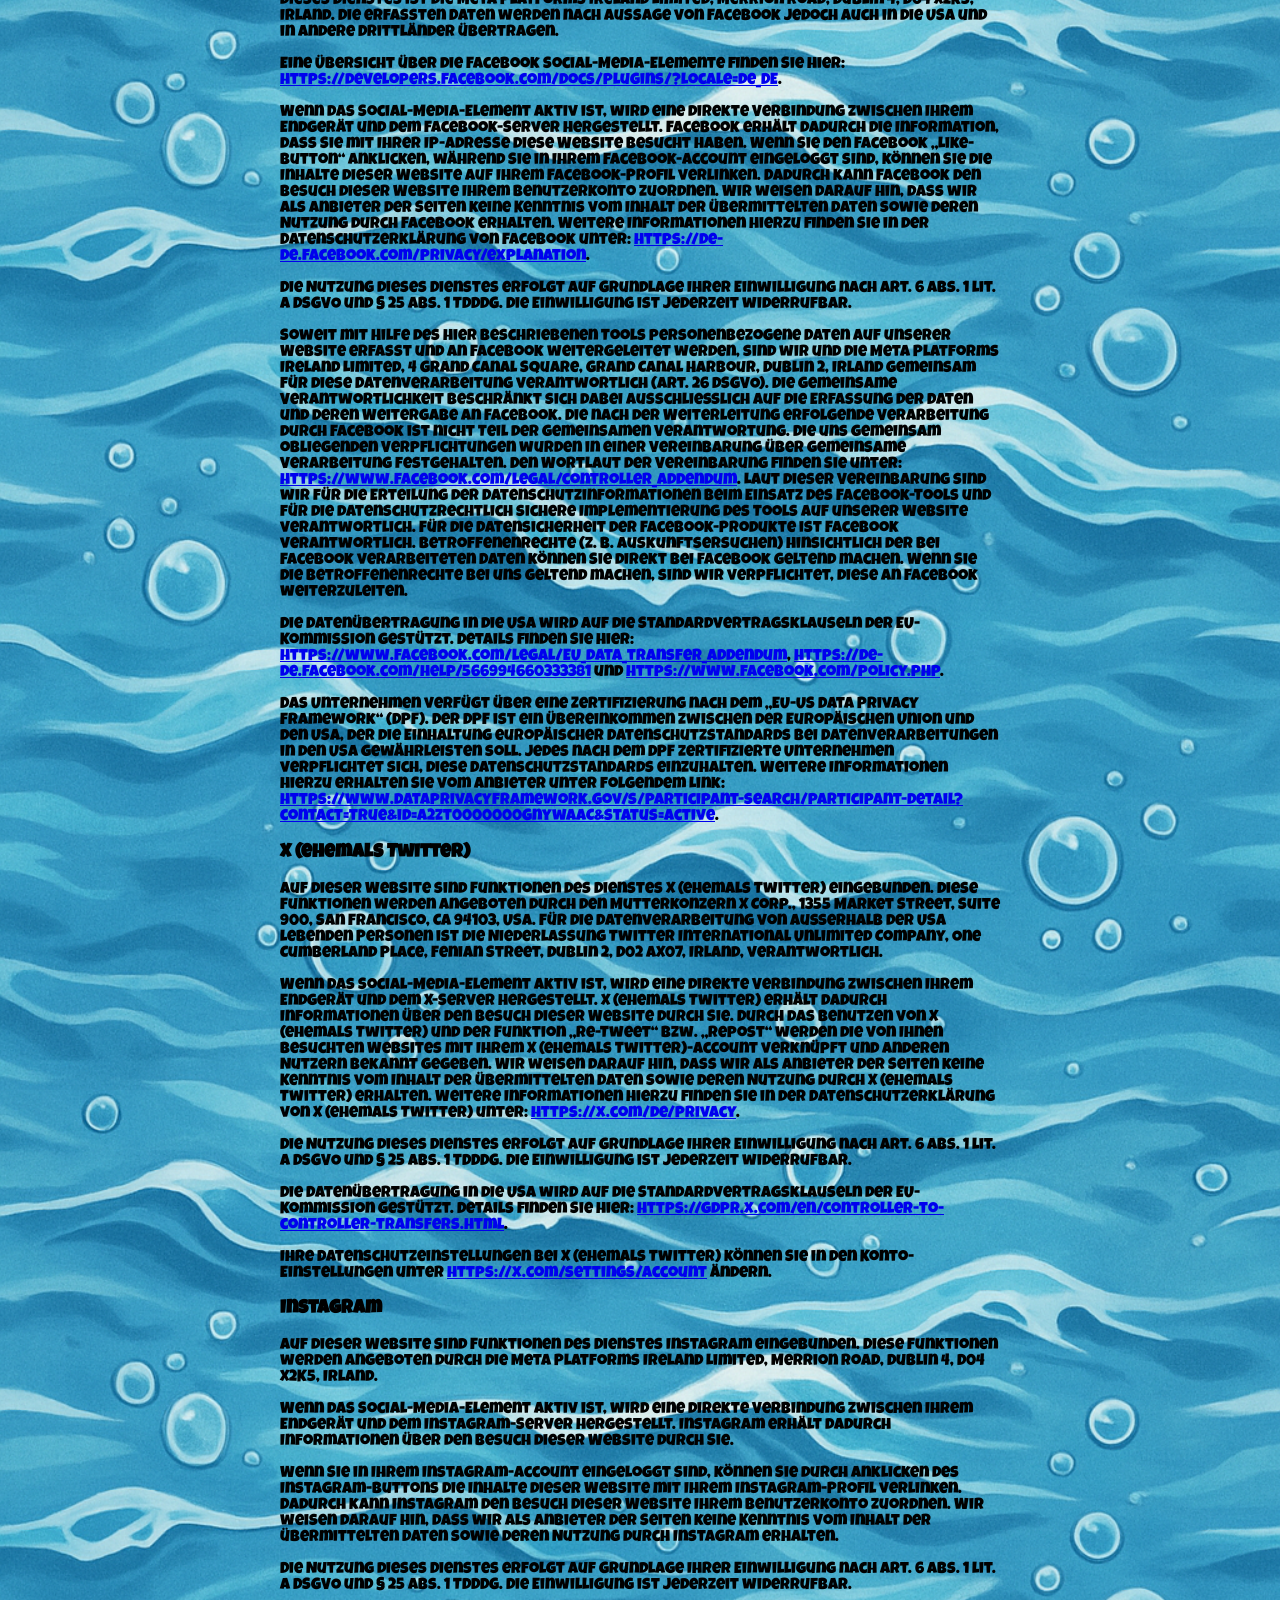
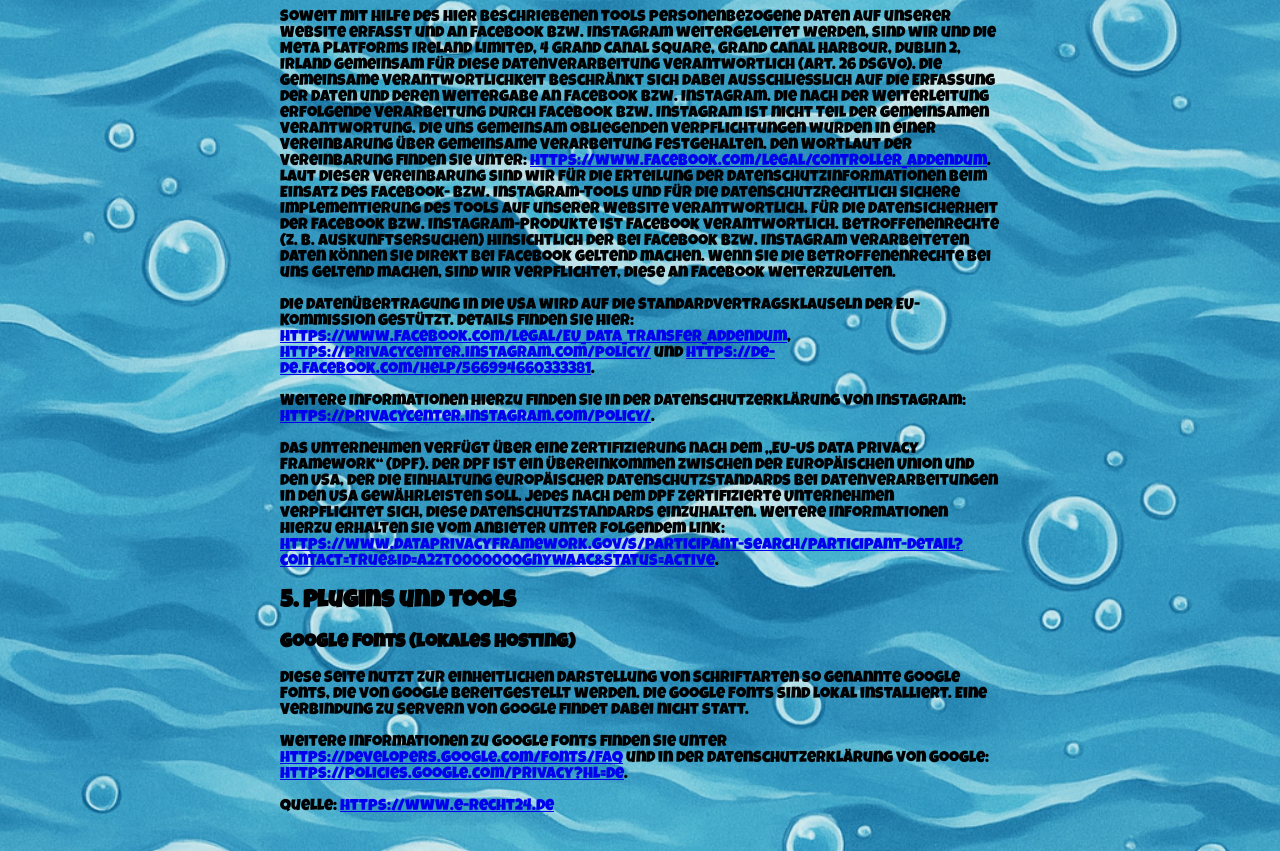
==== commit b7688ee4: "style update" ====
--- a/impressum.html
+++ b/impressum.html
@@ -6,9 +6,13 @@
     <meta name="viewport" content="width=device-width, initial-scale=1.0">
     <style>
         body {
-            max-width: 1068px;
-            margin: 100px;
-            /* background: none; */
+            min-height: 100vh;
+
+            max-width: 800px;
+            margin: 0 auto;     
+            display: flex;
+    justify-content: center;
+    align-items: center;
         }
     </style>
         <link rel="shortcut icon" href="img/1.Sharkie/1.IDLE/1.png" type="image/x-icon">
@@ -17,7 +21,7 @@
 </head>
 <body>
     <main>
-
+        <div class="impressum-container">
         <h1>Impressum</h1>
     
         <p>Adrian Bieber<br />
@@ -75,7 +79,7 @@
         <p>Quelle: <a href="https://www.e-recht24.de">https://www.e-recht24.de</a></p>
         
             </div>
-    
+        </div>
     </main>
 </body>
 </html>
--- a/style.css
+++ b/style.css
@@ -45,7 +45,7 @@
 
 #game-wrapper {
   width: auto;
-  height: auto;          /* benutze den ganzen Screen */
+  height: auto;         
   display: flex;
   justify-content: center;
   align-items: center;
@@ -53,6 +53,13 @@
   margin: 0 auto;
 }
 
+.impressum-container {
+  max-width: 800px;  
+  width: 90%;        
+  margin: 0 auto;    
+  padding: 20px;      
+  text-align: left;   }
+
   #game-wrapper:fullscreen,
   #game-wrapper:-webkit-full-screen {
     width: 100vw;
@@ -62,9 +69,9 @@
 
   #game-wrapper canvas {
     width: 100%;
-    max-width: 720px;       /* Spielbreite beschränkt */
+    max-width: 720px;       
     height: auto;
-    max-height: 100%;       /* WICHTIG! verhindert Abschneiden */
+    max-height: 100%;       
   }
   
 
@@ -209,7 +216,7 @@
   font-size: 24px;
   background: rgba(0, 0, 0, 0.6);
   color: white;
-  pointer-events: auto;   /* wichtig */
+  pointer-events: auto;  
 }
 
 #btn-left {
@@ -243,15 +250,6 @@
 }
 
 
-@media (max-width: 1366px) and (orientation: landscape) {
-/* body{
-  overflow: hidden;
-} */
-
-  /* #mobile-controls {
-    display: flex;
-  } */
-}
 
 
 @media only screen and (max-height: 580px) {
